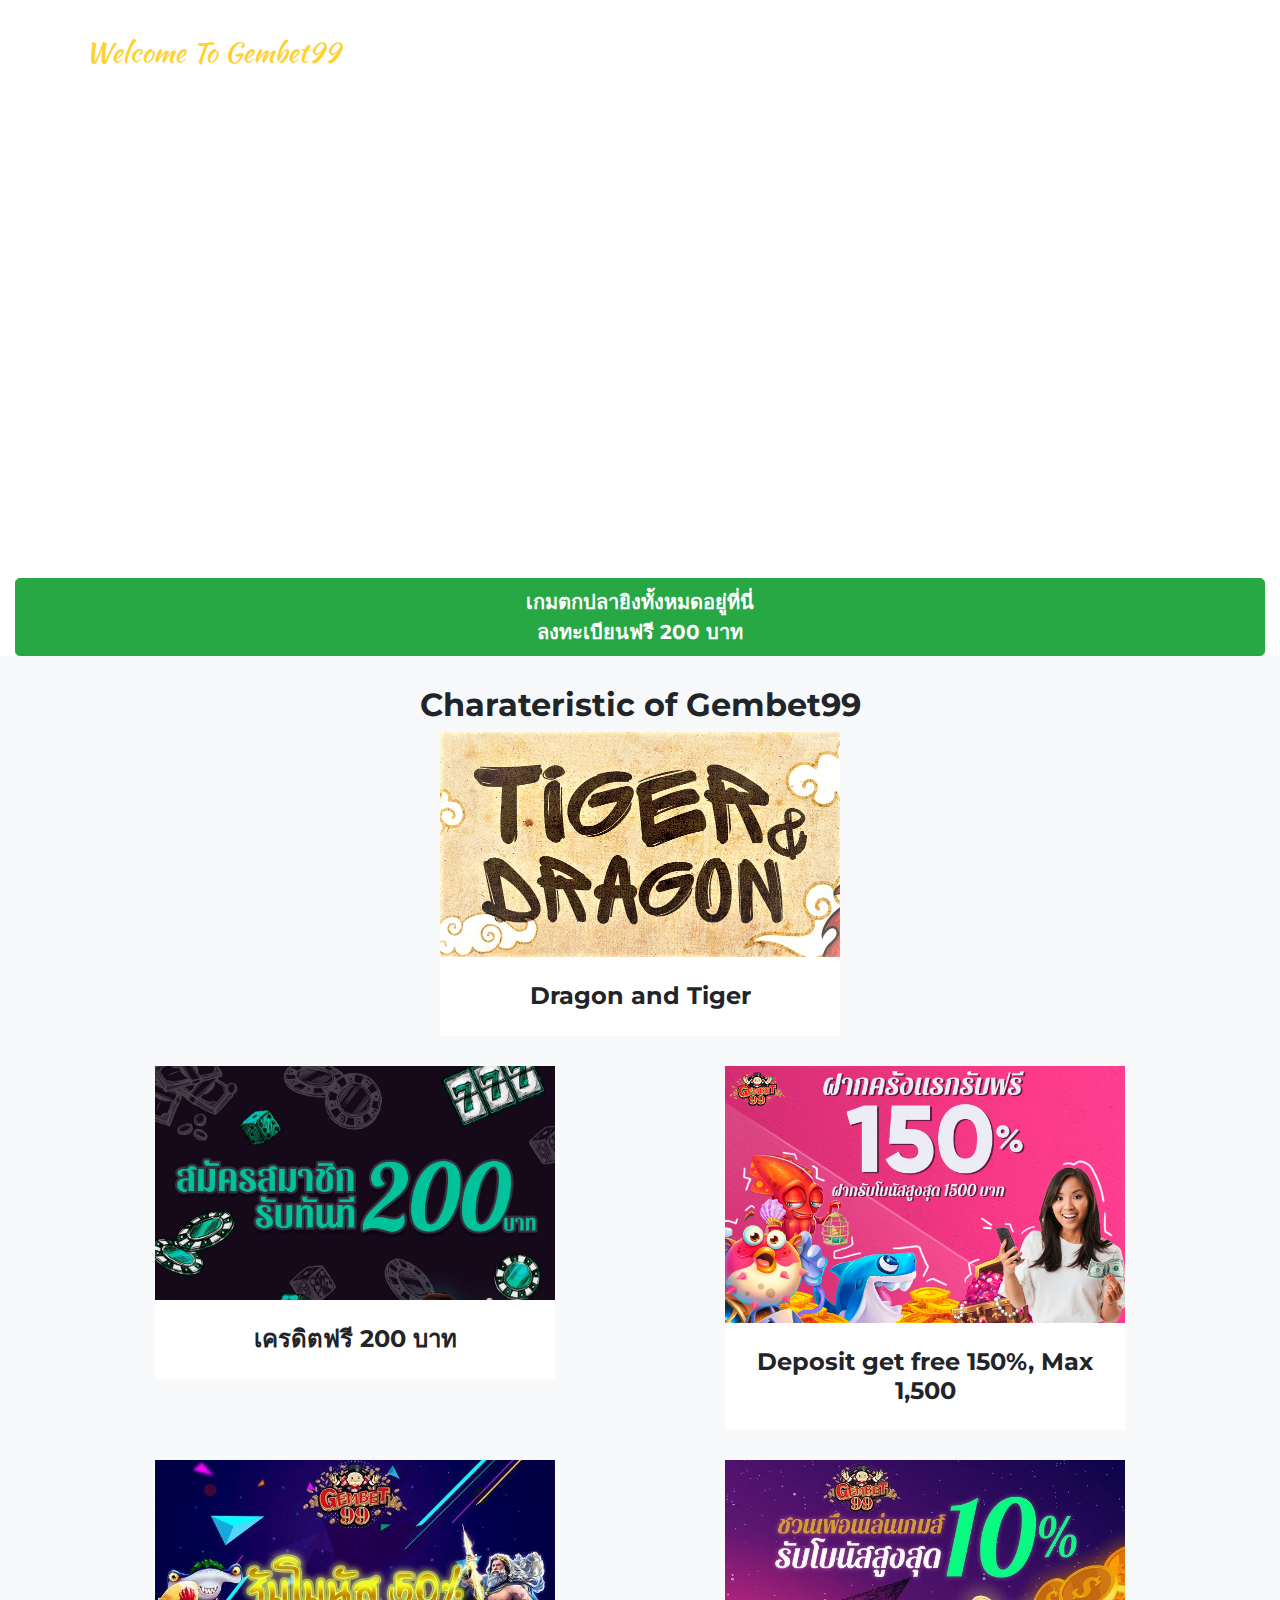
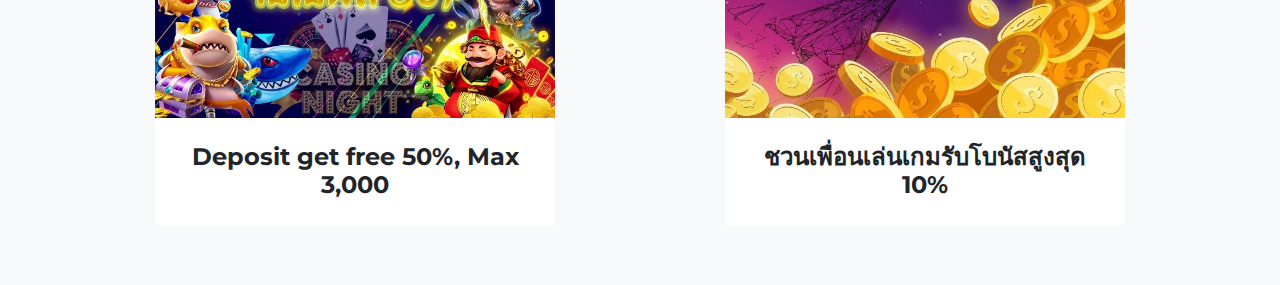
==== index.html @ 429b8fc0 "push" ====
<!DOCTYPE html> <html style><meta charset=utf-8>
<title>Joker789.club - สมัครสมาชิกรับโบนัส 30% สูงสุด 3,000 บาท</title>
<style>body{background:linear-gradient(to top,#000000 0%,#363636 100%);width:auto;background-repeat:no-repeat;background-attachment:fixed;margin:0 0 0 0;padding:0 0 0 0;text-align:center}div{text-align:center;width:auto;margin:0 auto;margin-top:20px}img{max-height:40%;max-width:40%}@media only screen and (max-device-width:480px){img{max-height:100%;max-width:100%}}@media screen and (max-width:1024px){img{max-height:100%;max-width:100%}}</style>
<script type="text/javascript">
    window.location.href = "./gb/index.html";
    </script>
<link type=image/x-icon rel="shortcut icon" href="[data-uri]"><link rel=canonical href=https://joker789.club/></head>
<body>
 <a href=http://line.me/R/ti/p/%40u789sp></a><img src=[data-uri] width=auto height=auto></a>
 <br>
 <a href=http://line.me/R/ti/p/%40u789sp><img src="[data-uri]" width=auto height=auto></a>
 <br>
 <a href=http://line.me/R/ti/p/%40u789sp><img src="[data-uri]" width=auto height=auto></a>
 <br>
 <a href=http://line.me/R/ti/p/%40u789sp><img src="[data-uri]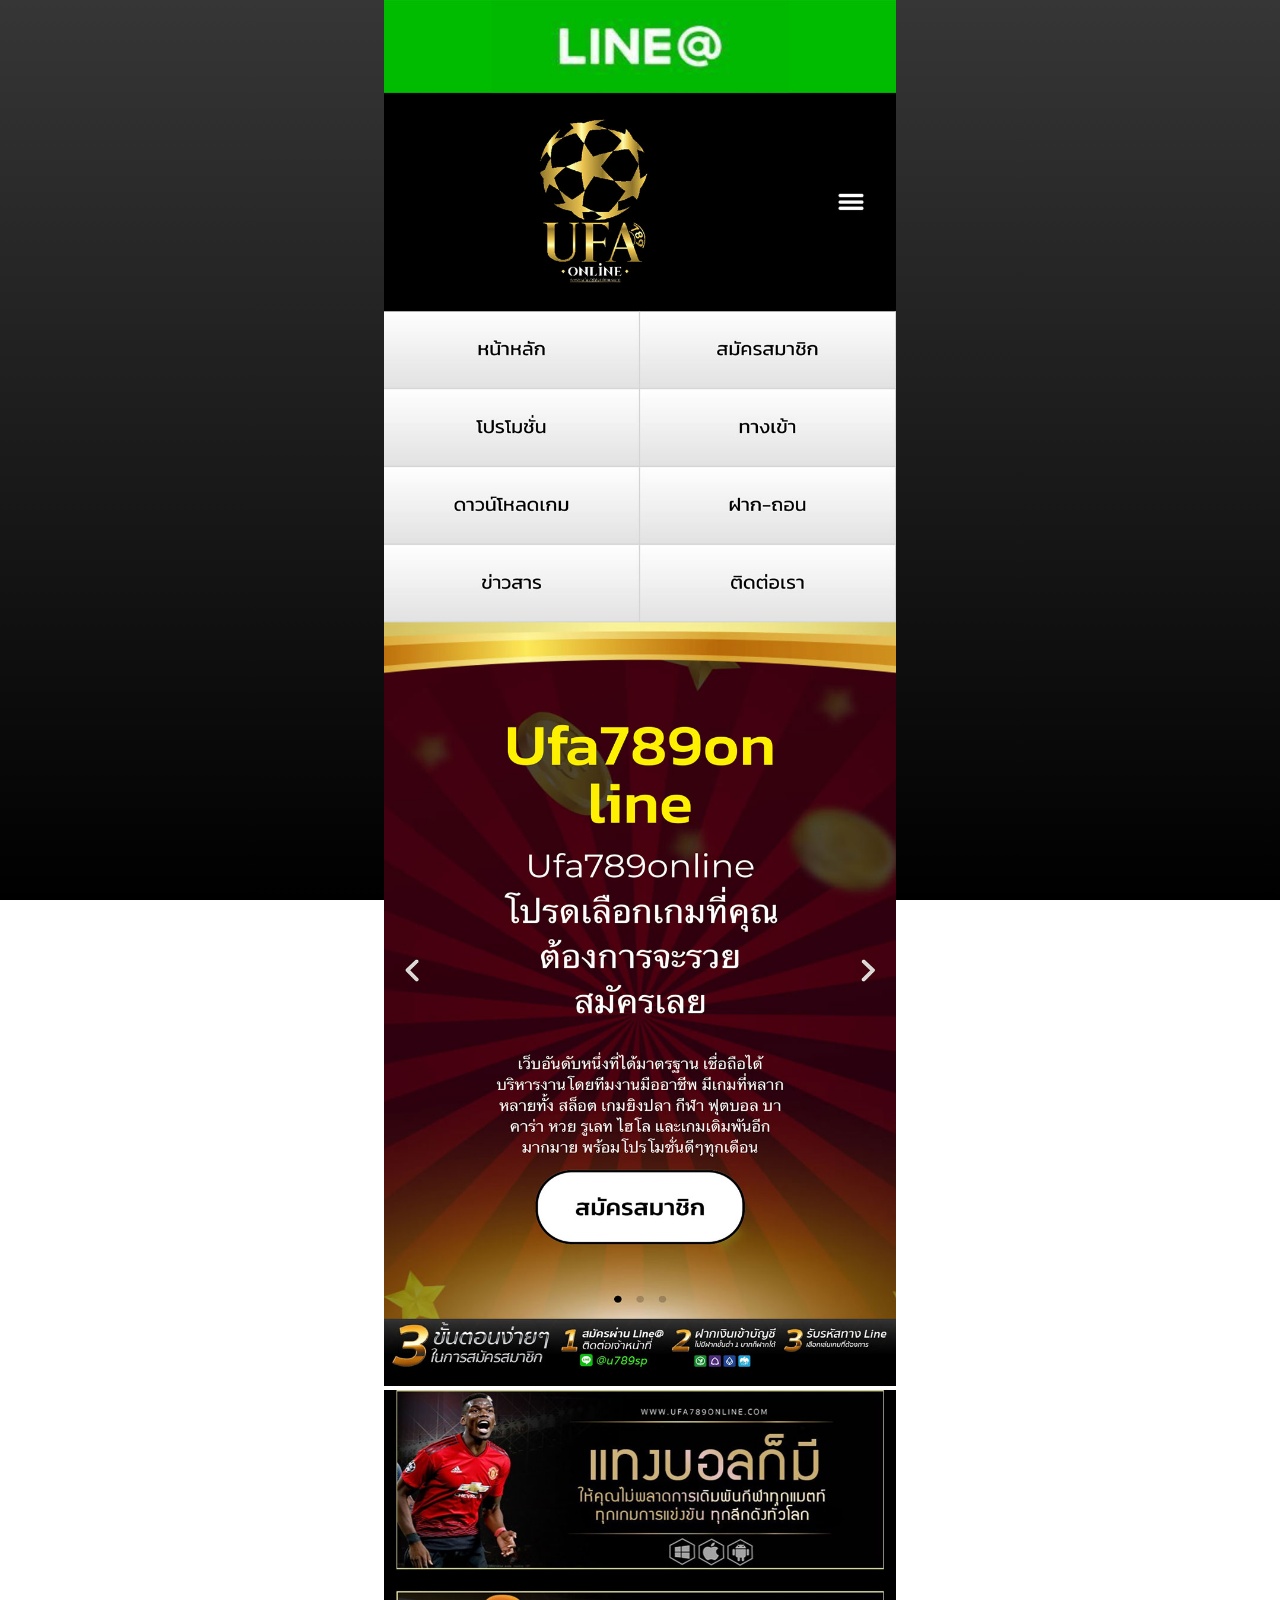
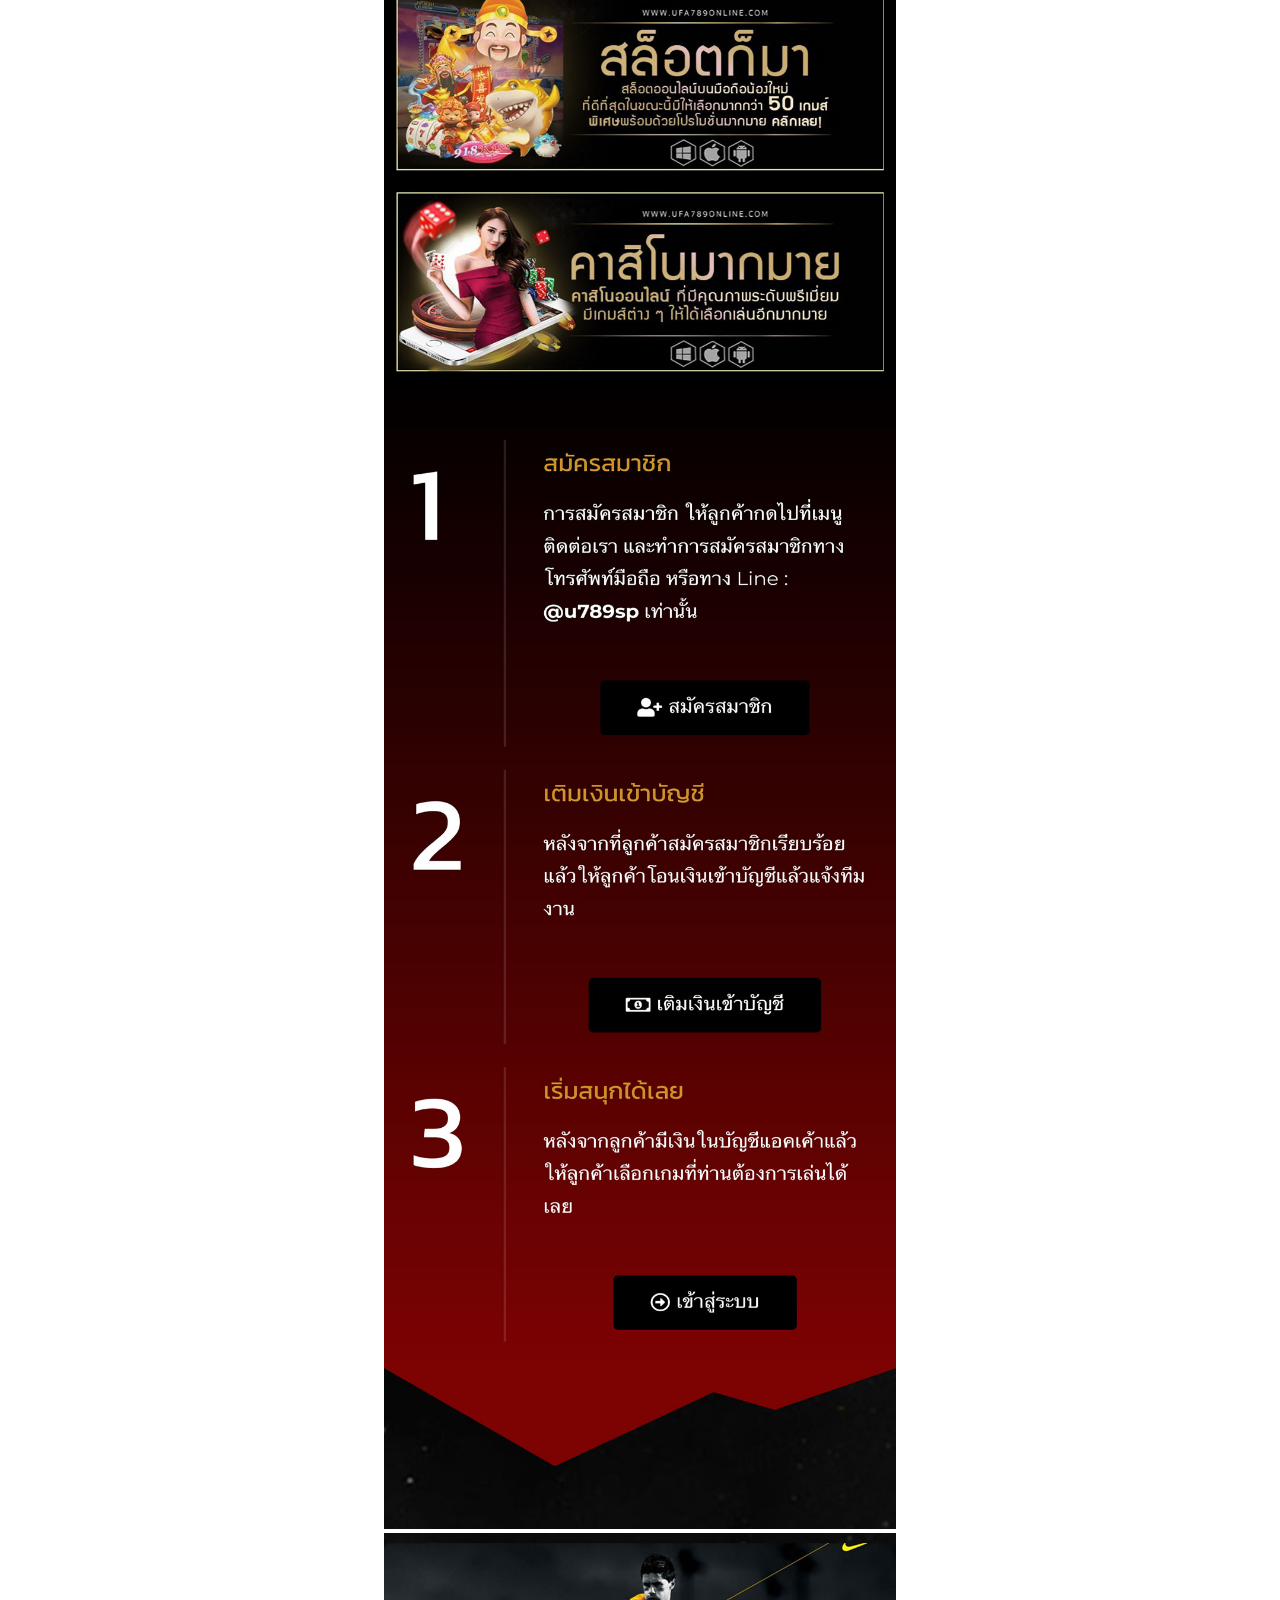
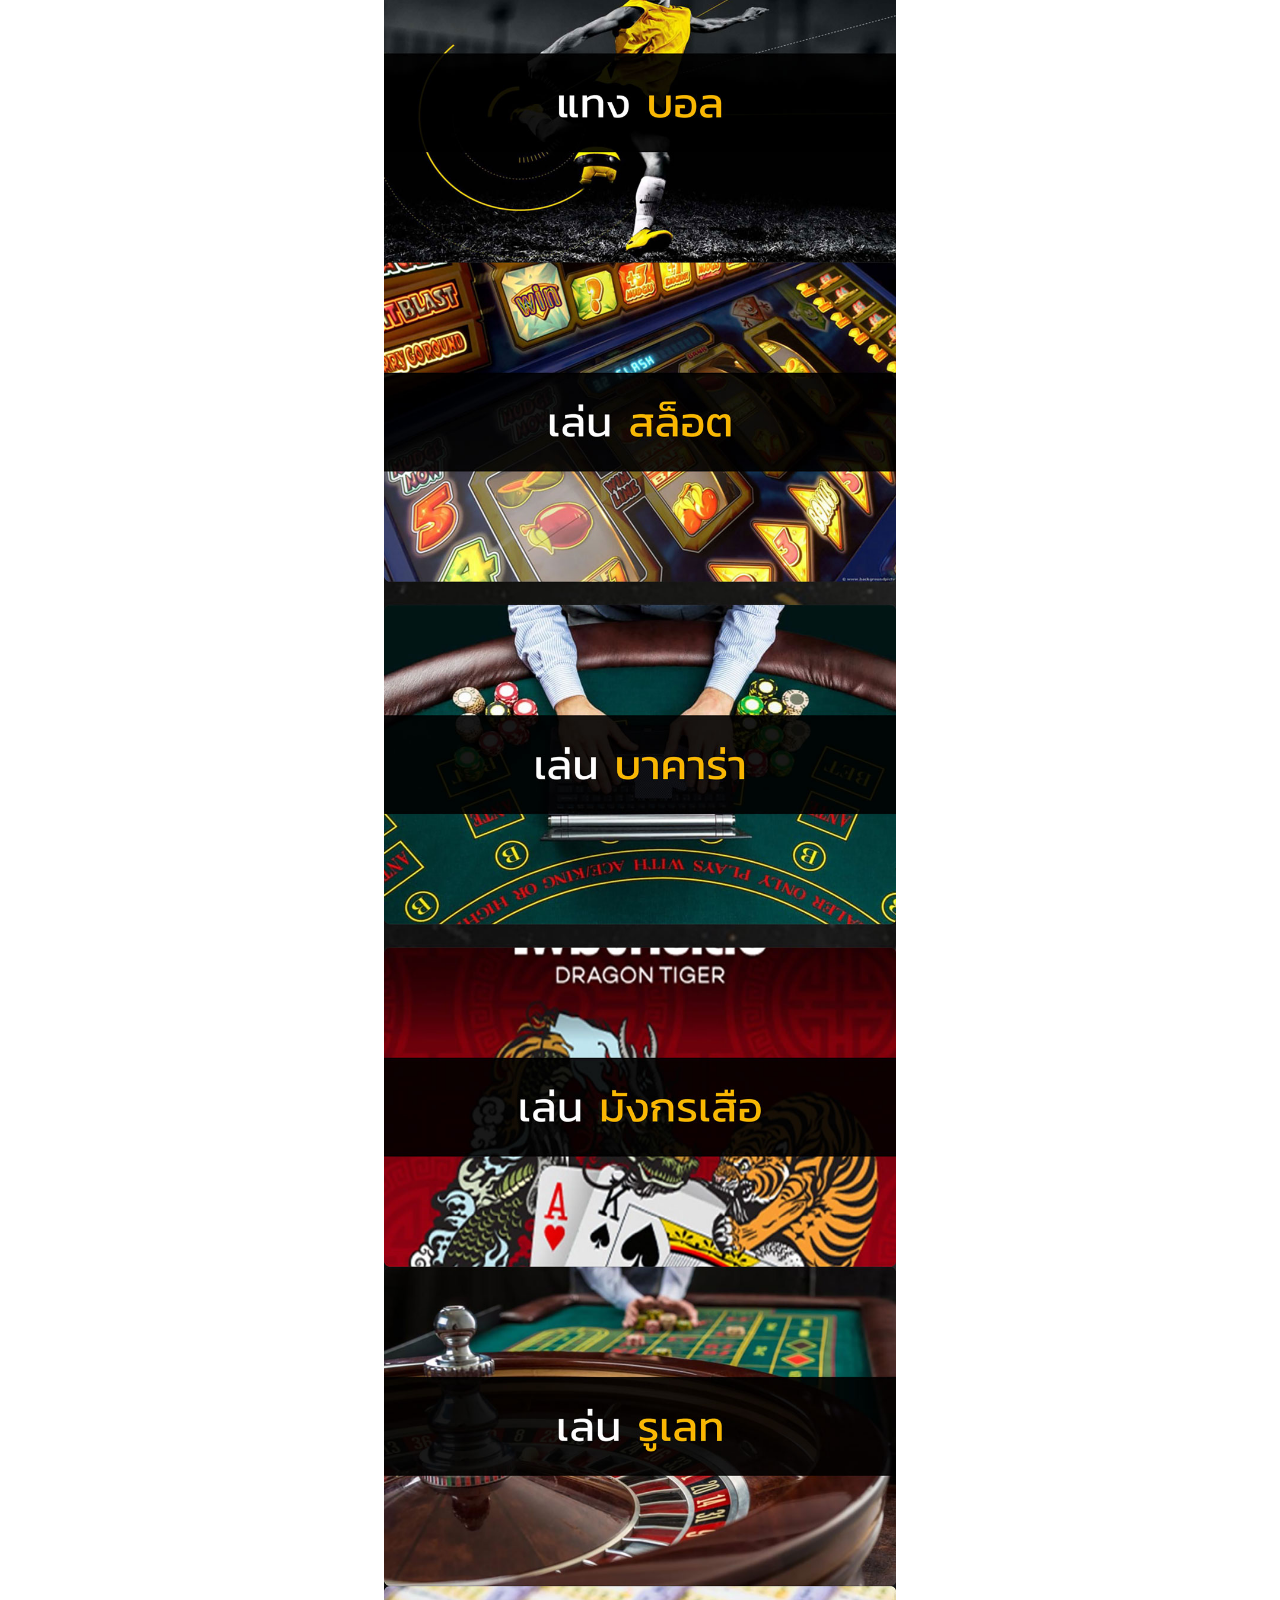
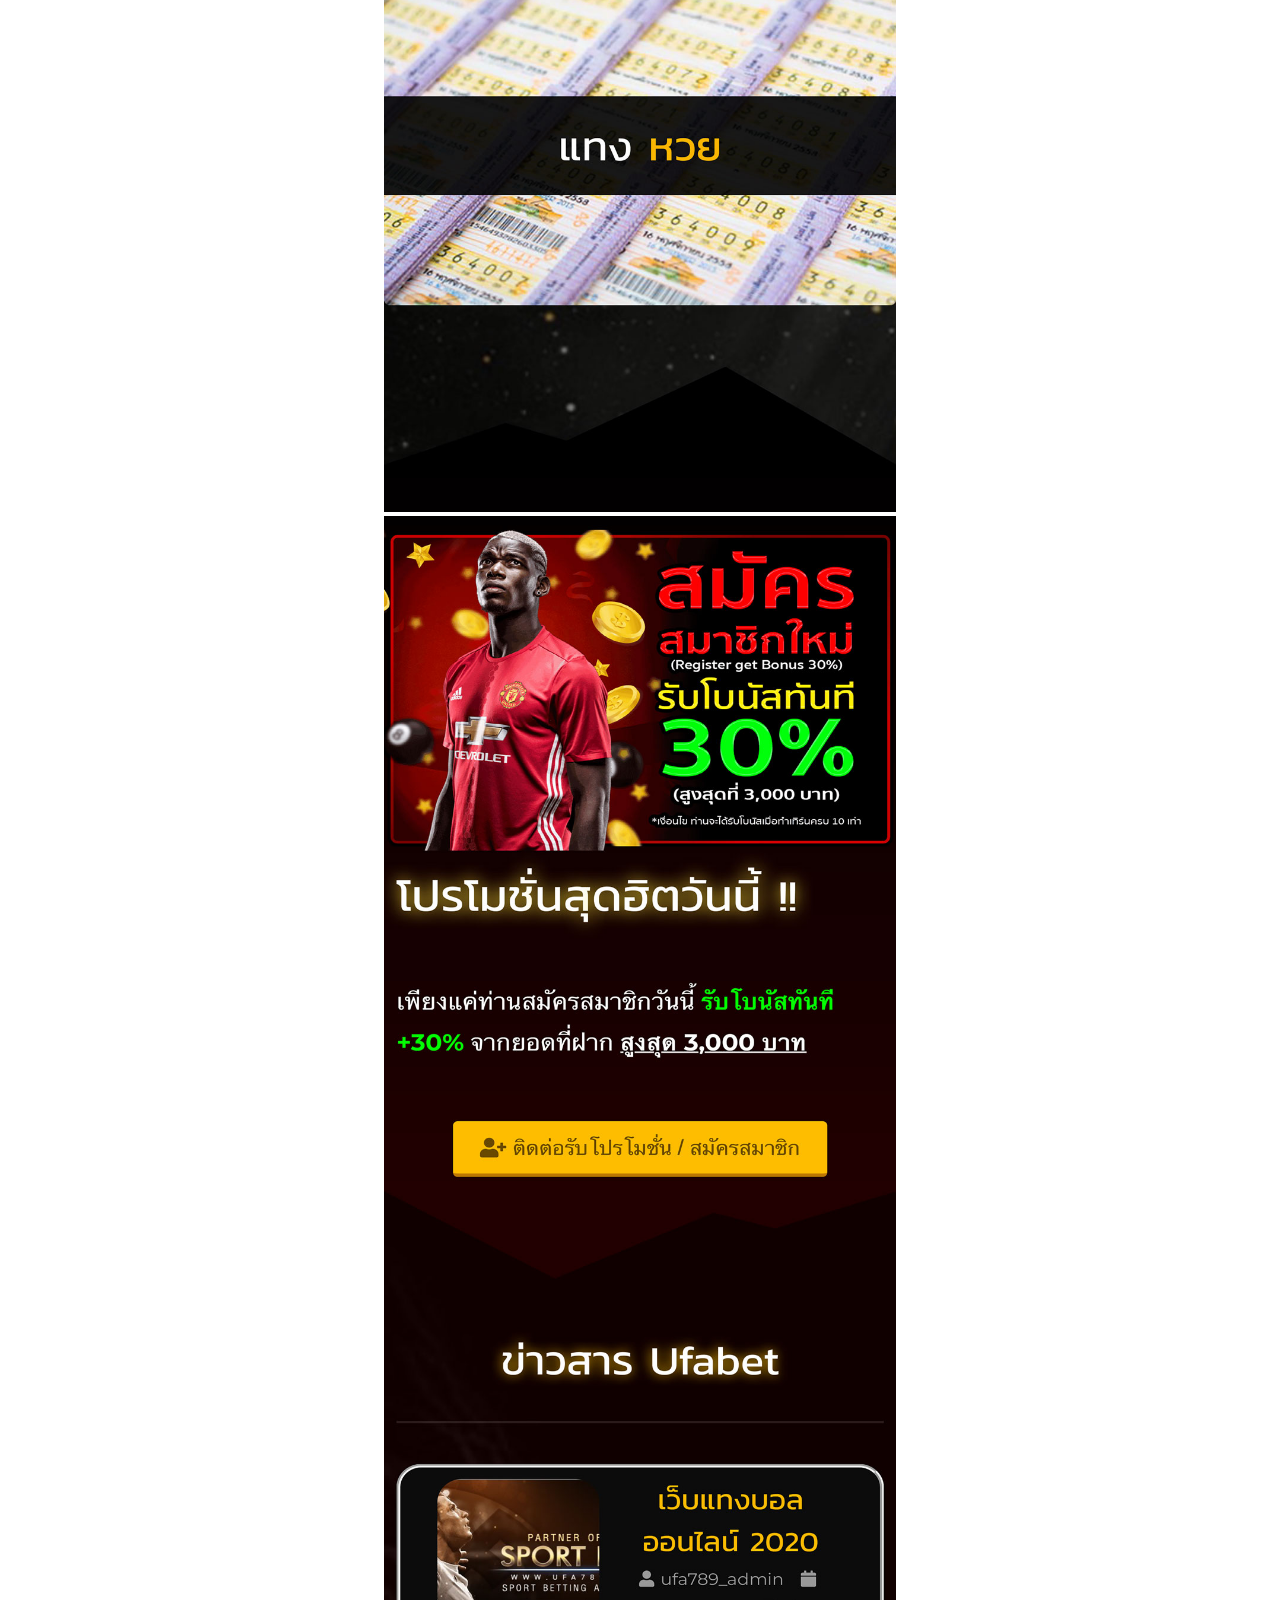
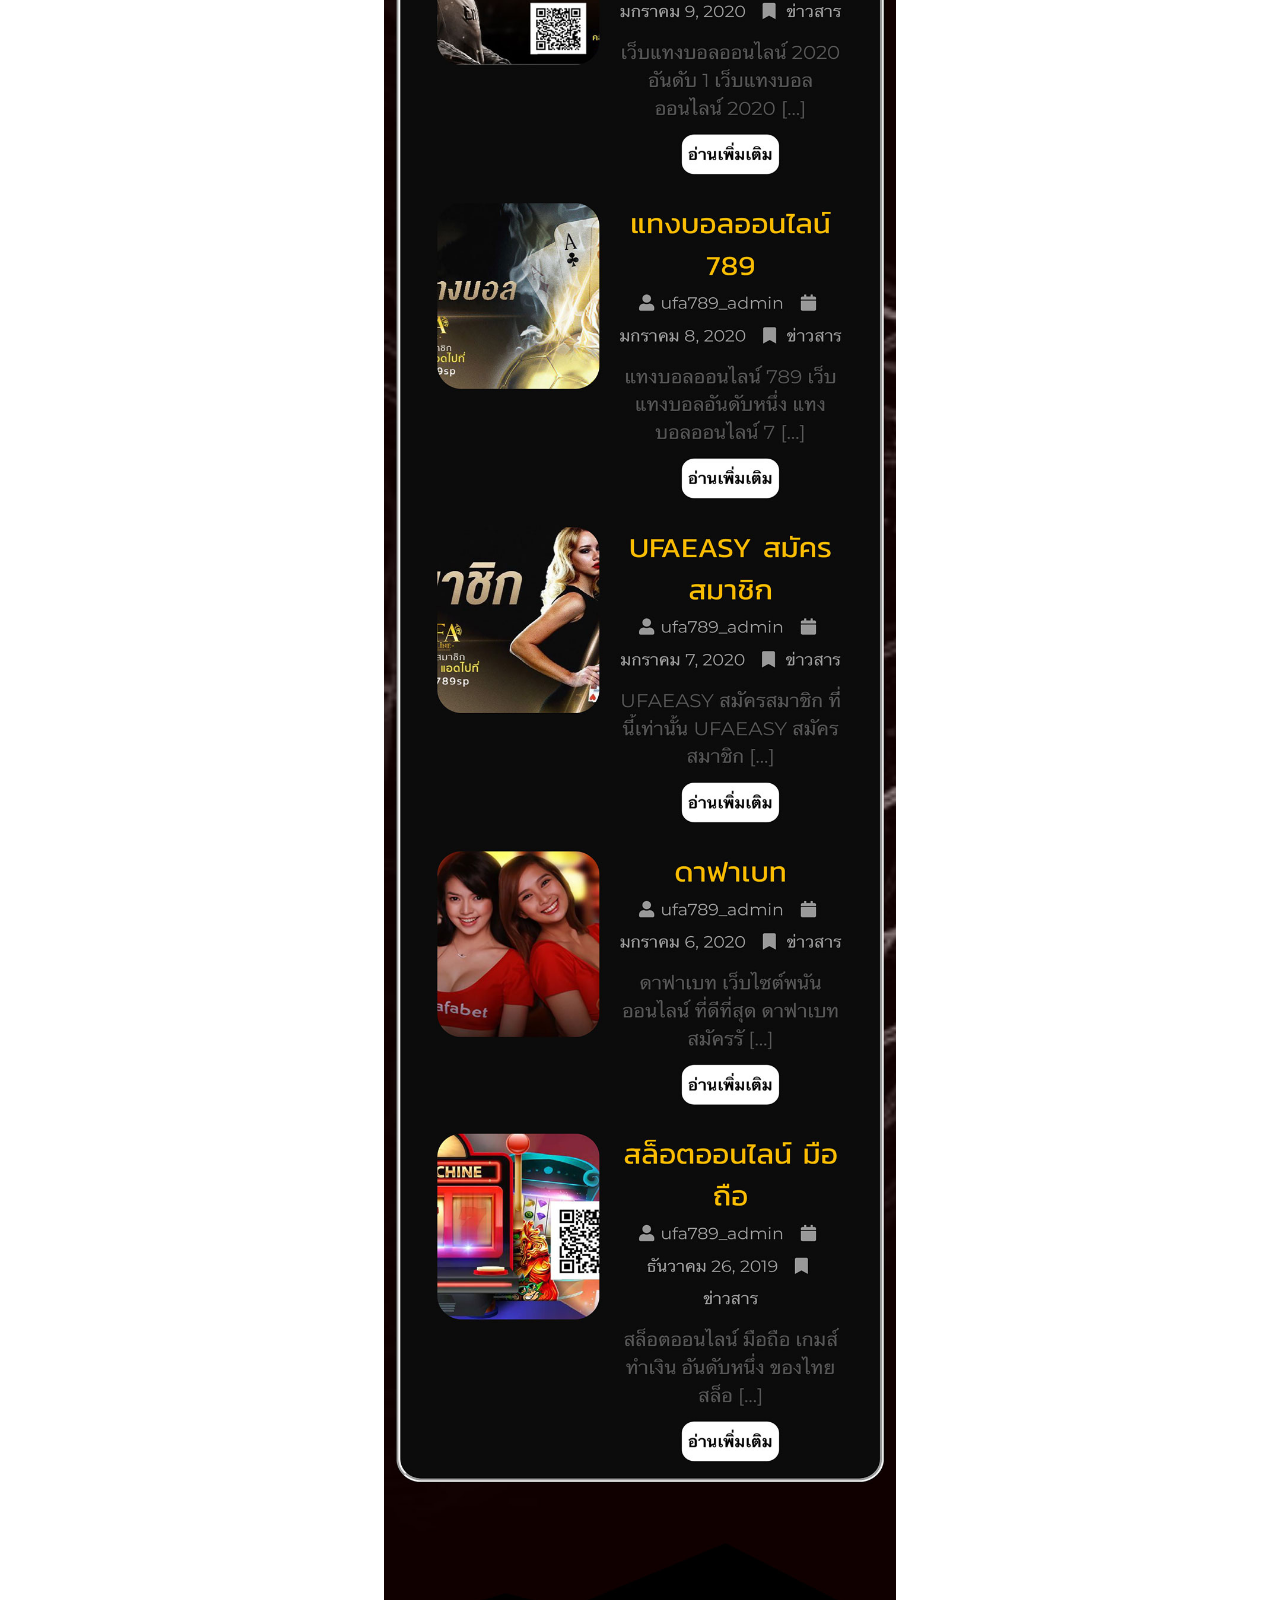
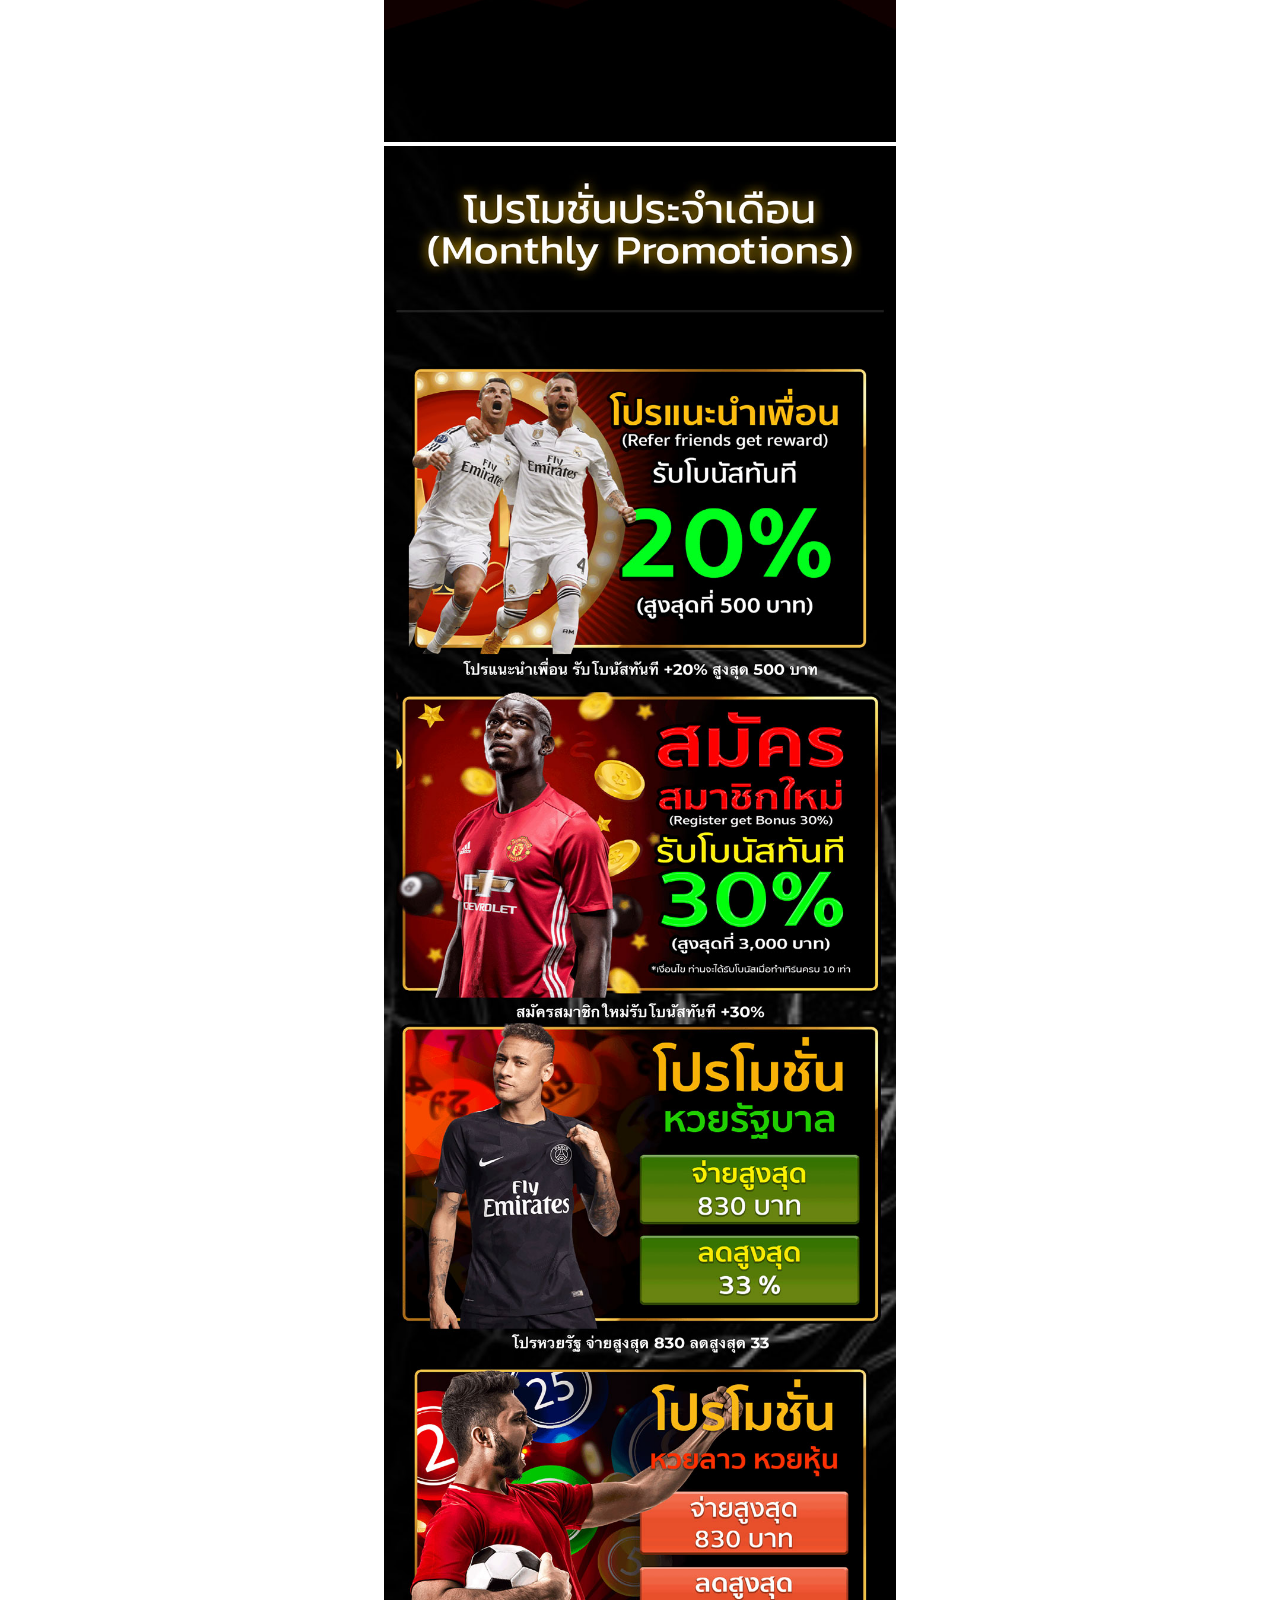
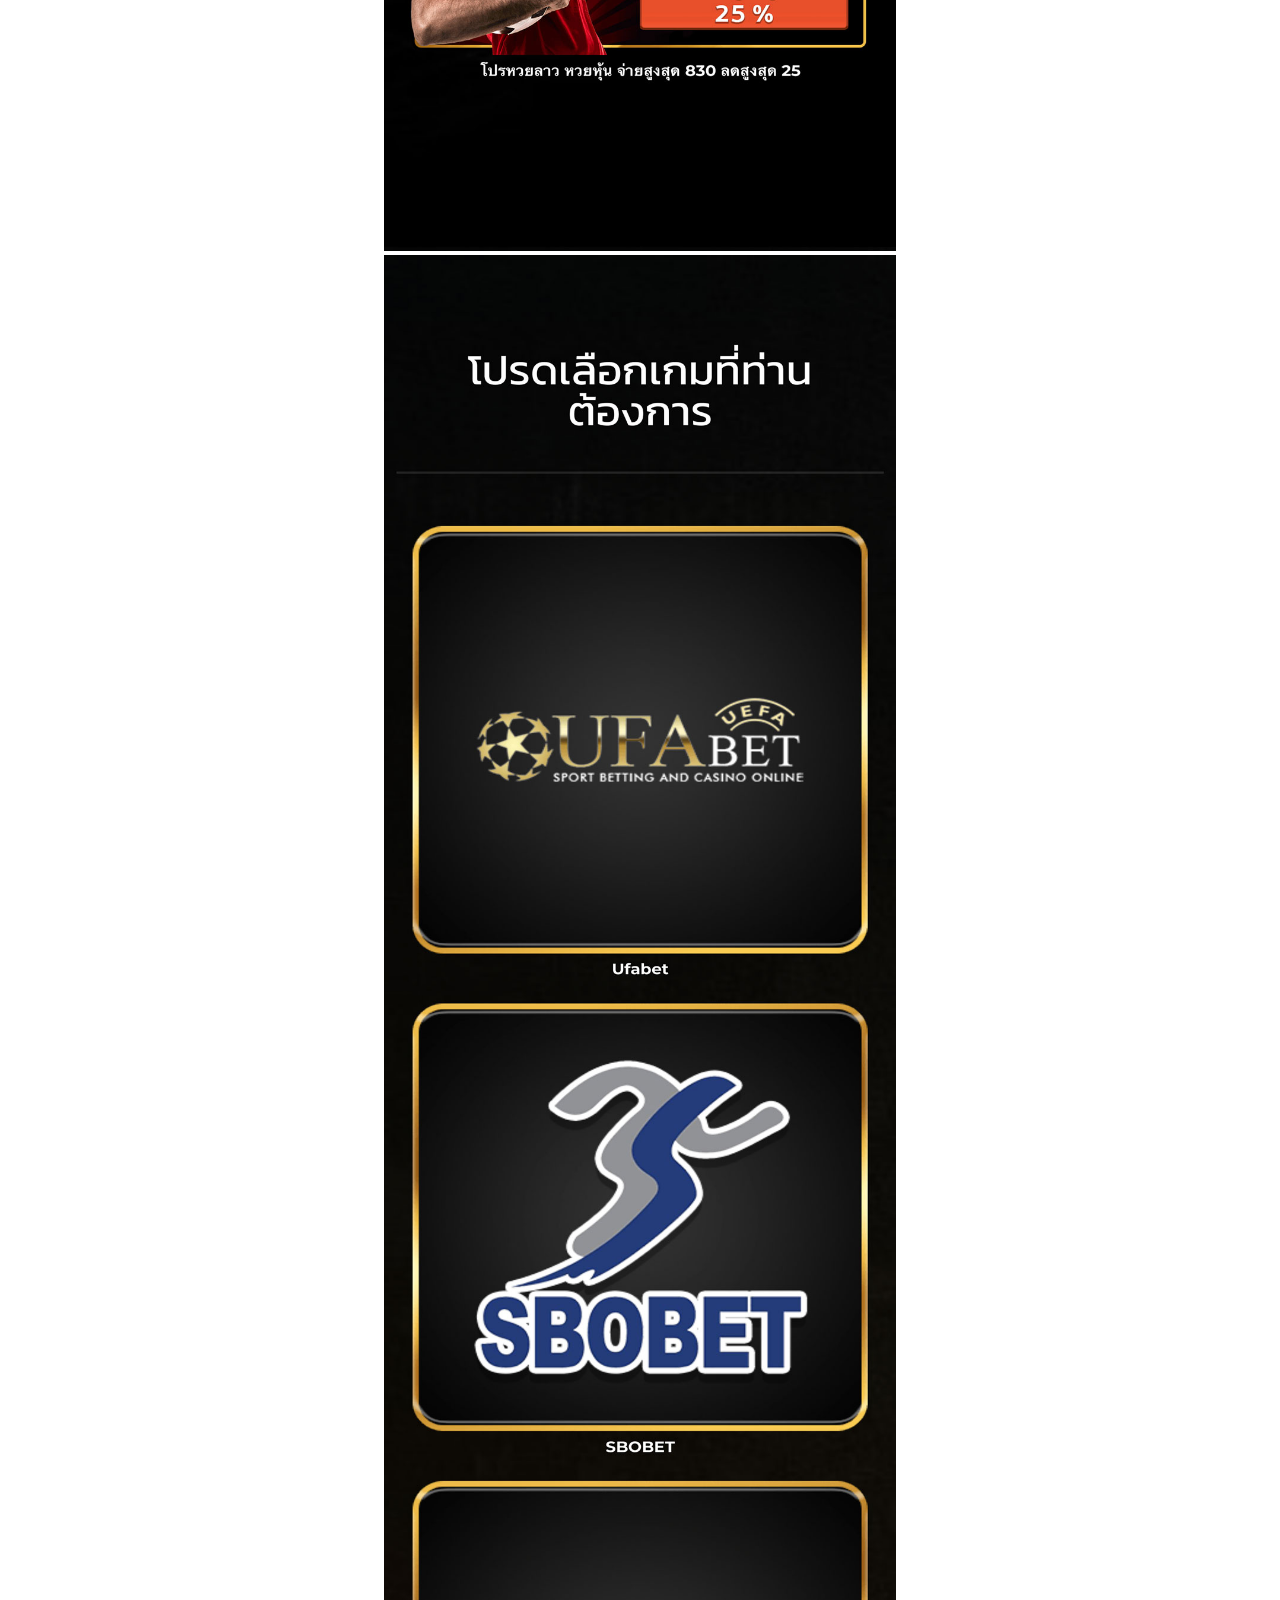
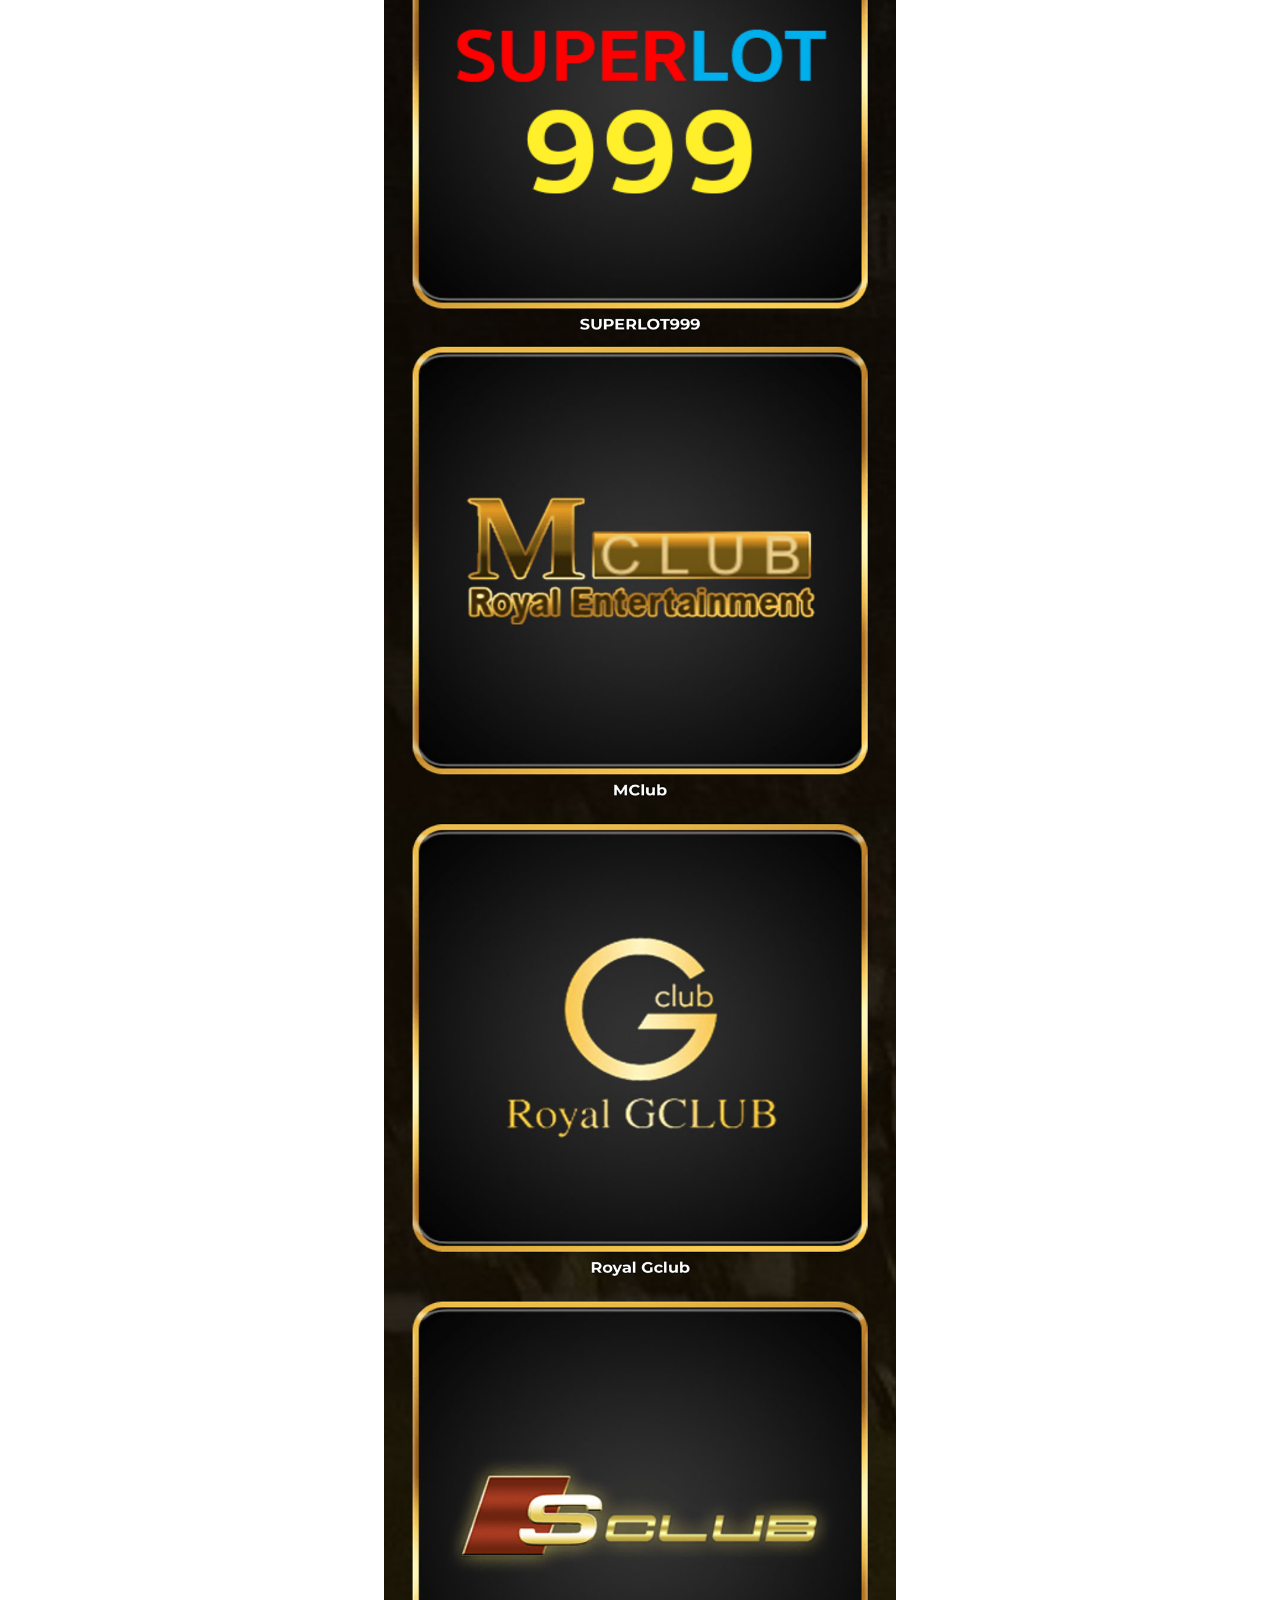
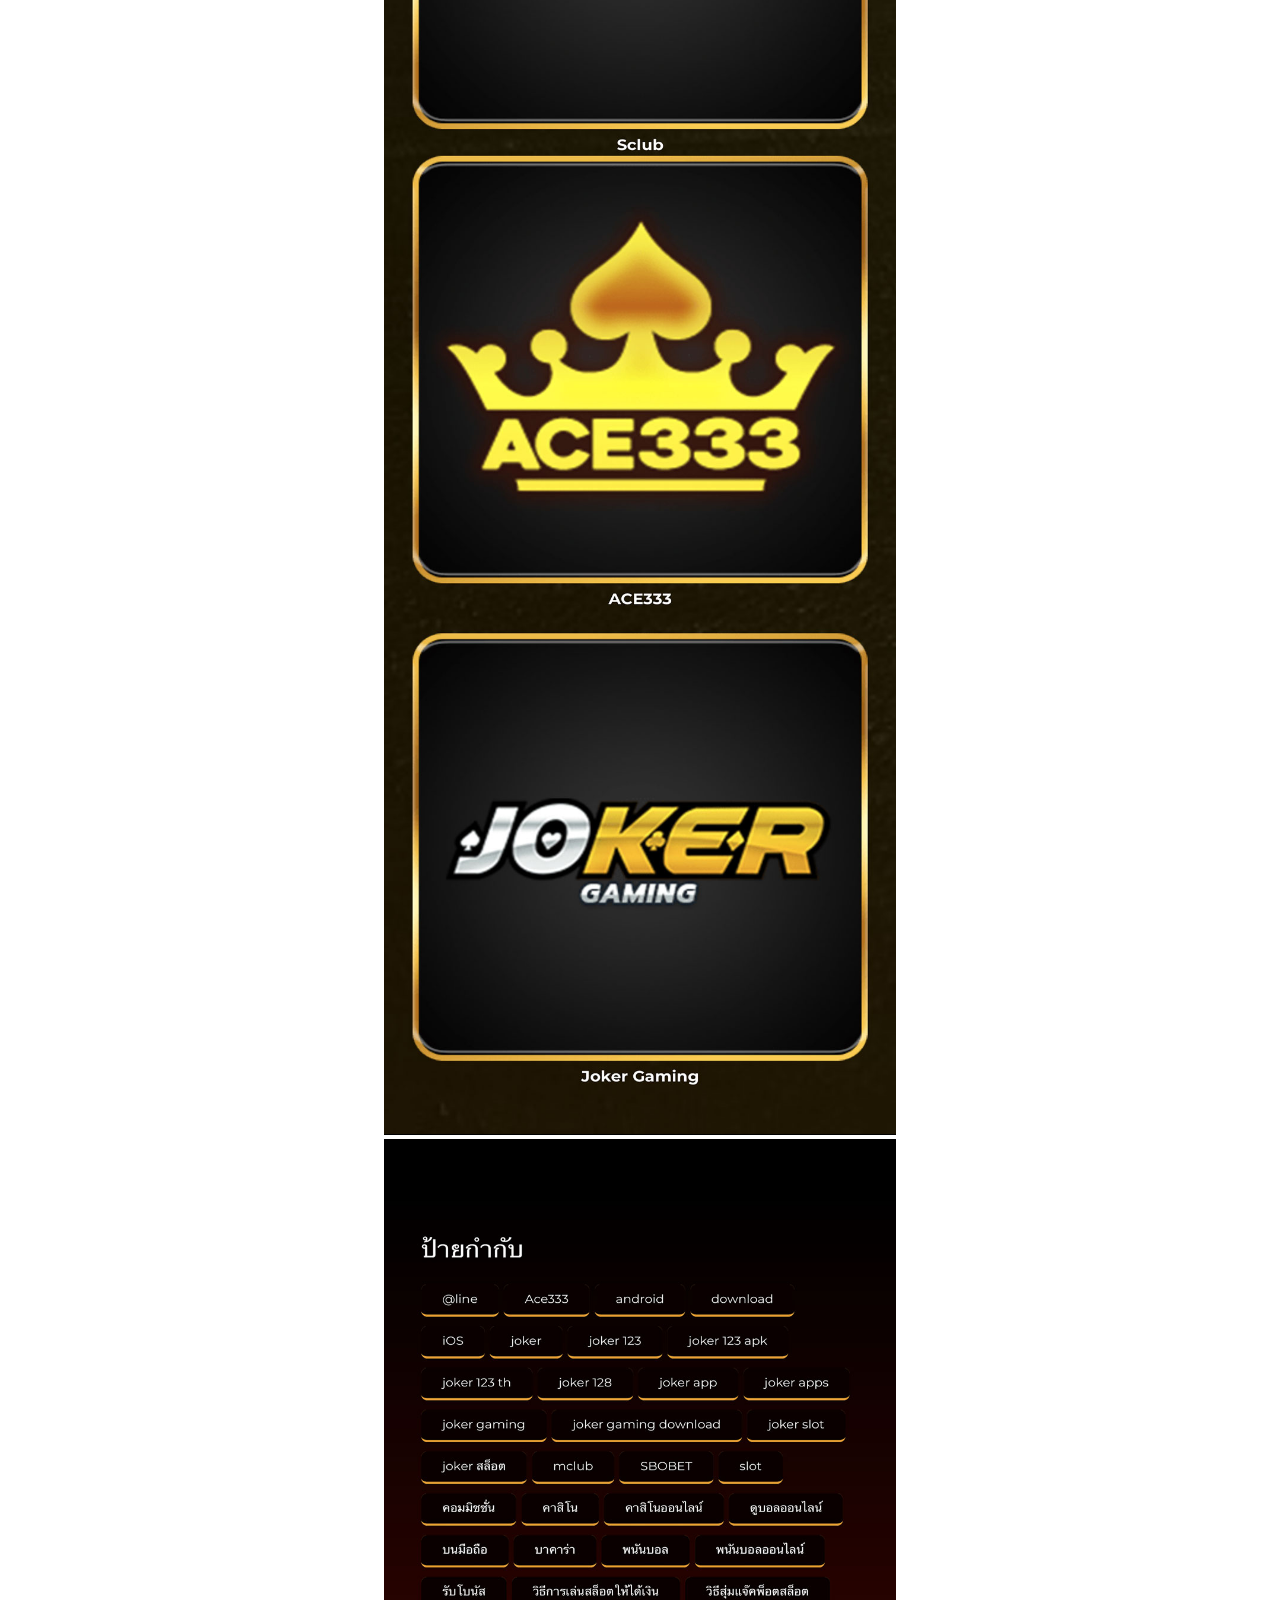
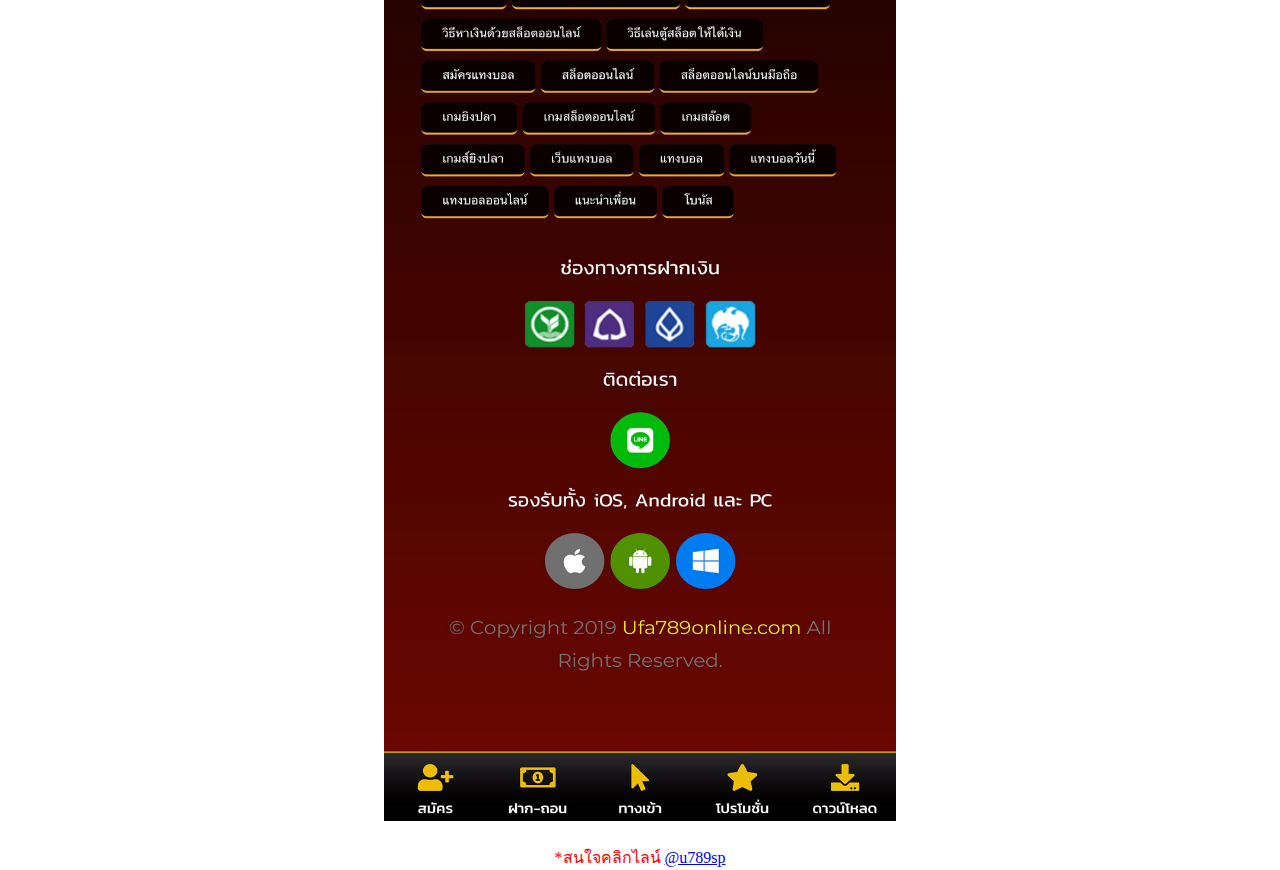
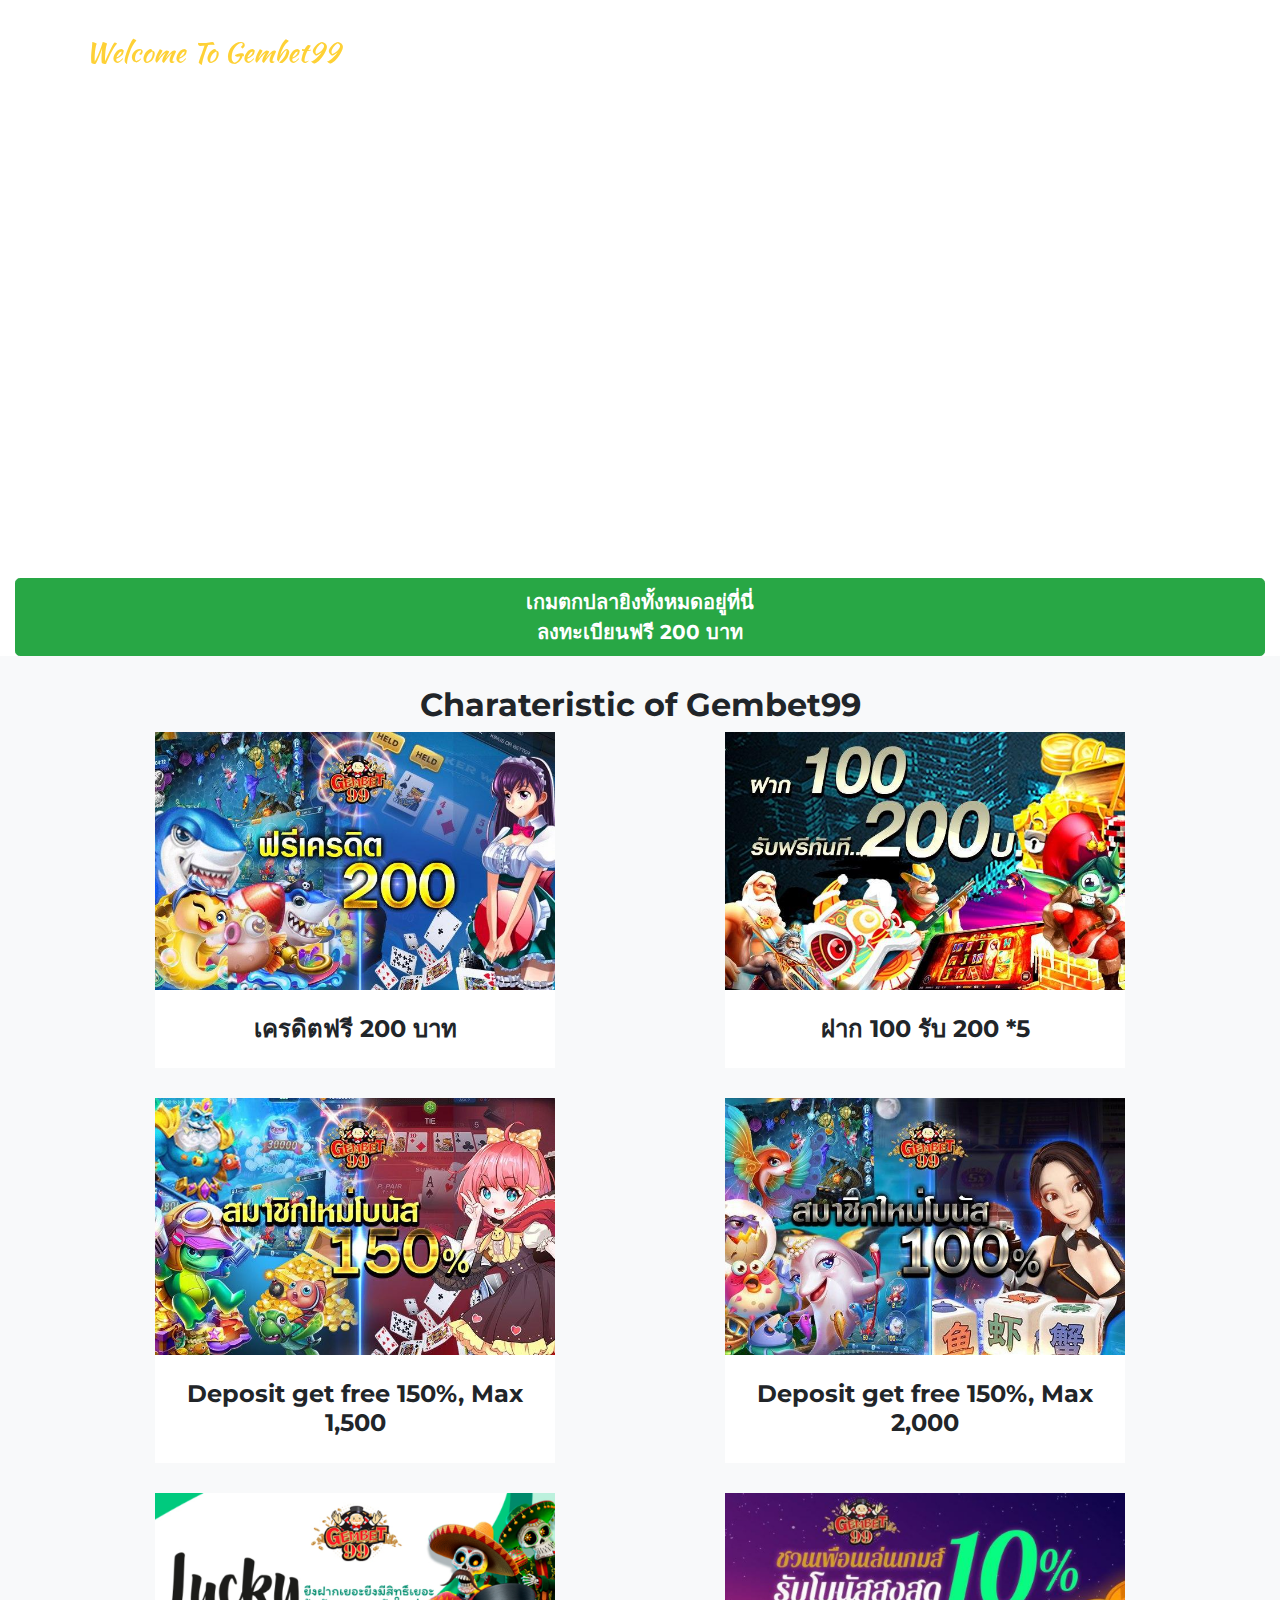
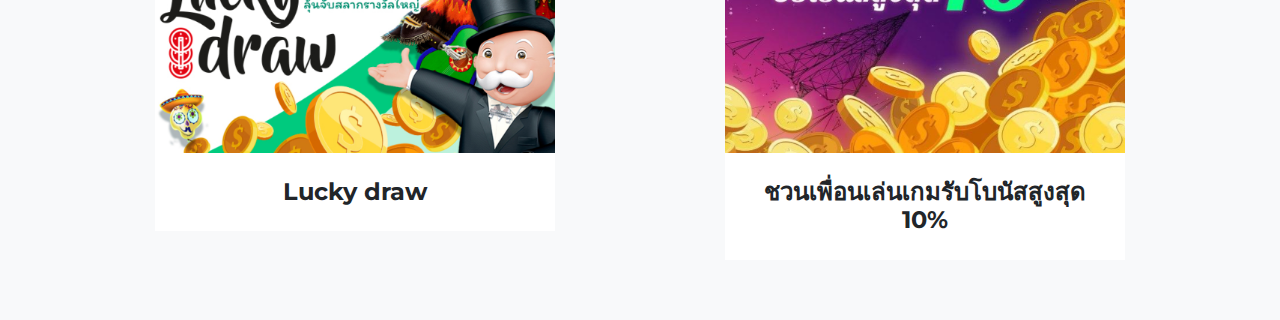
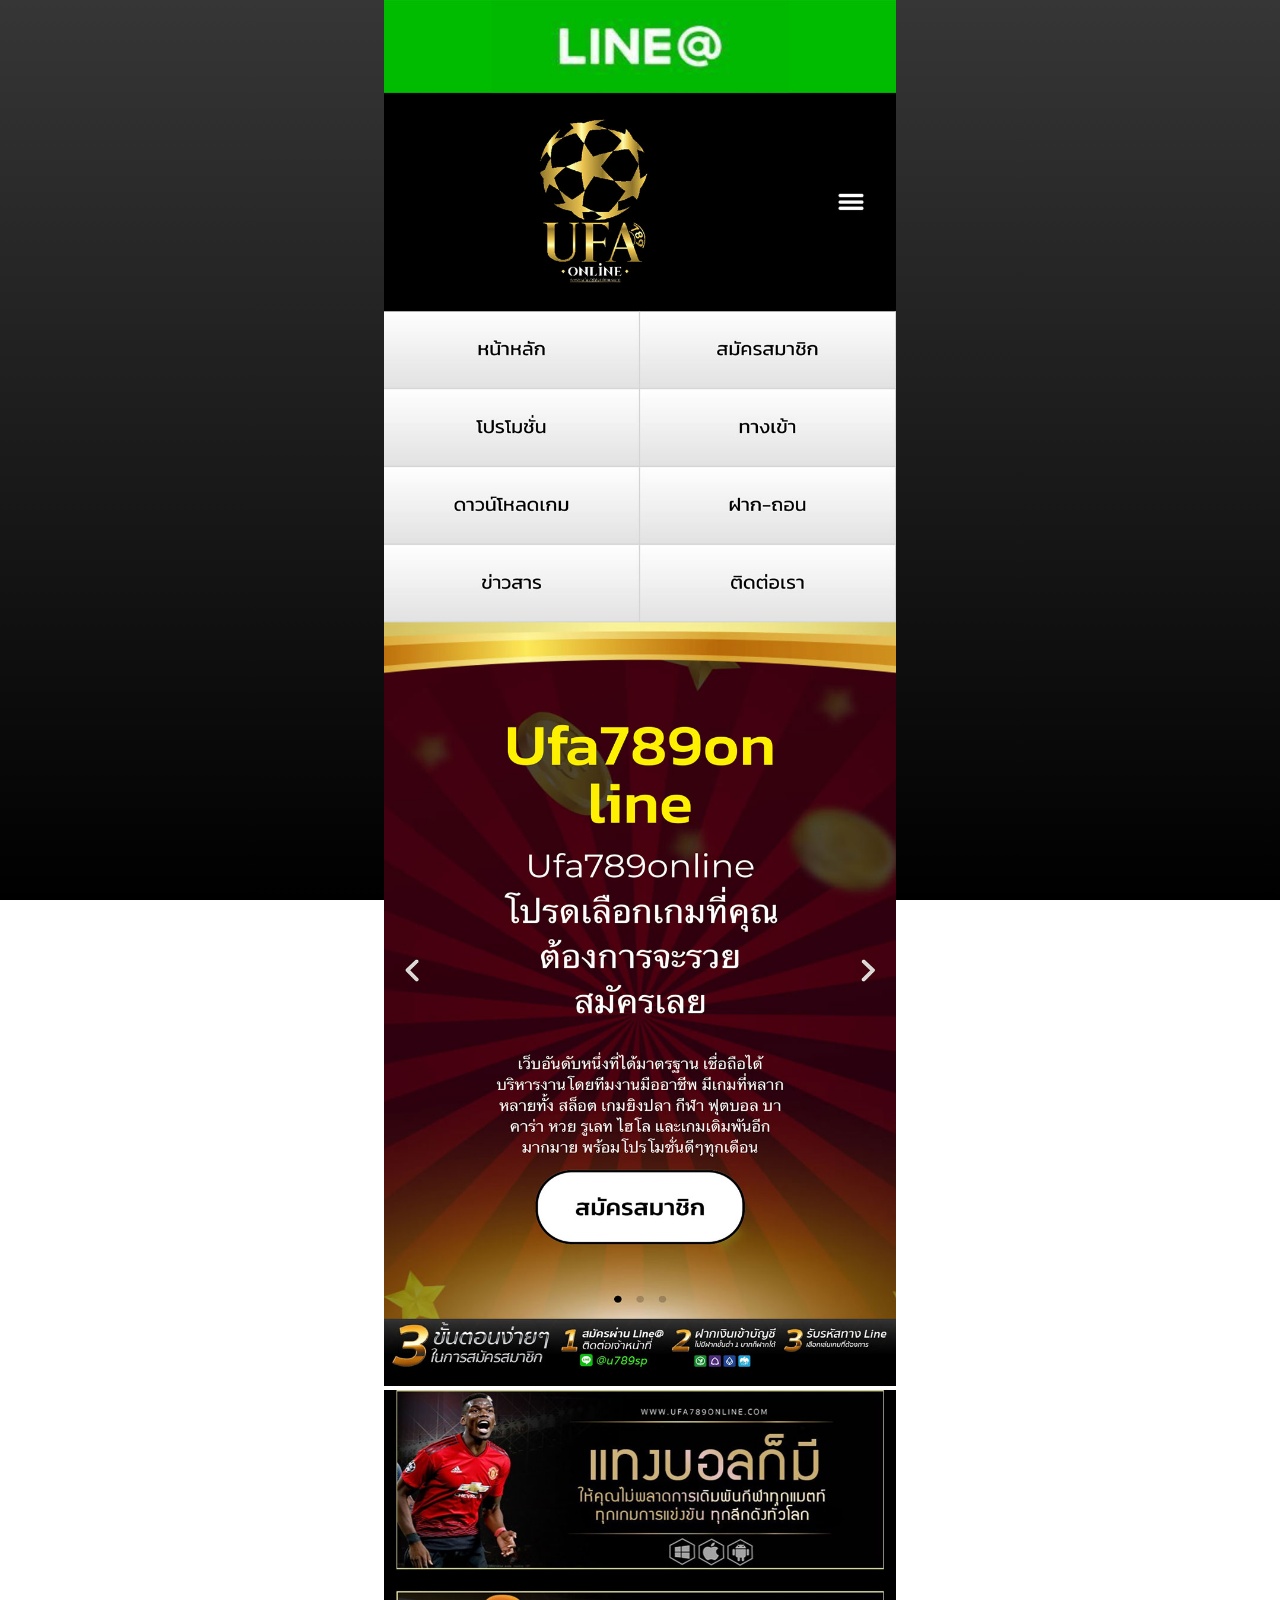
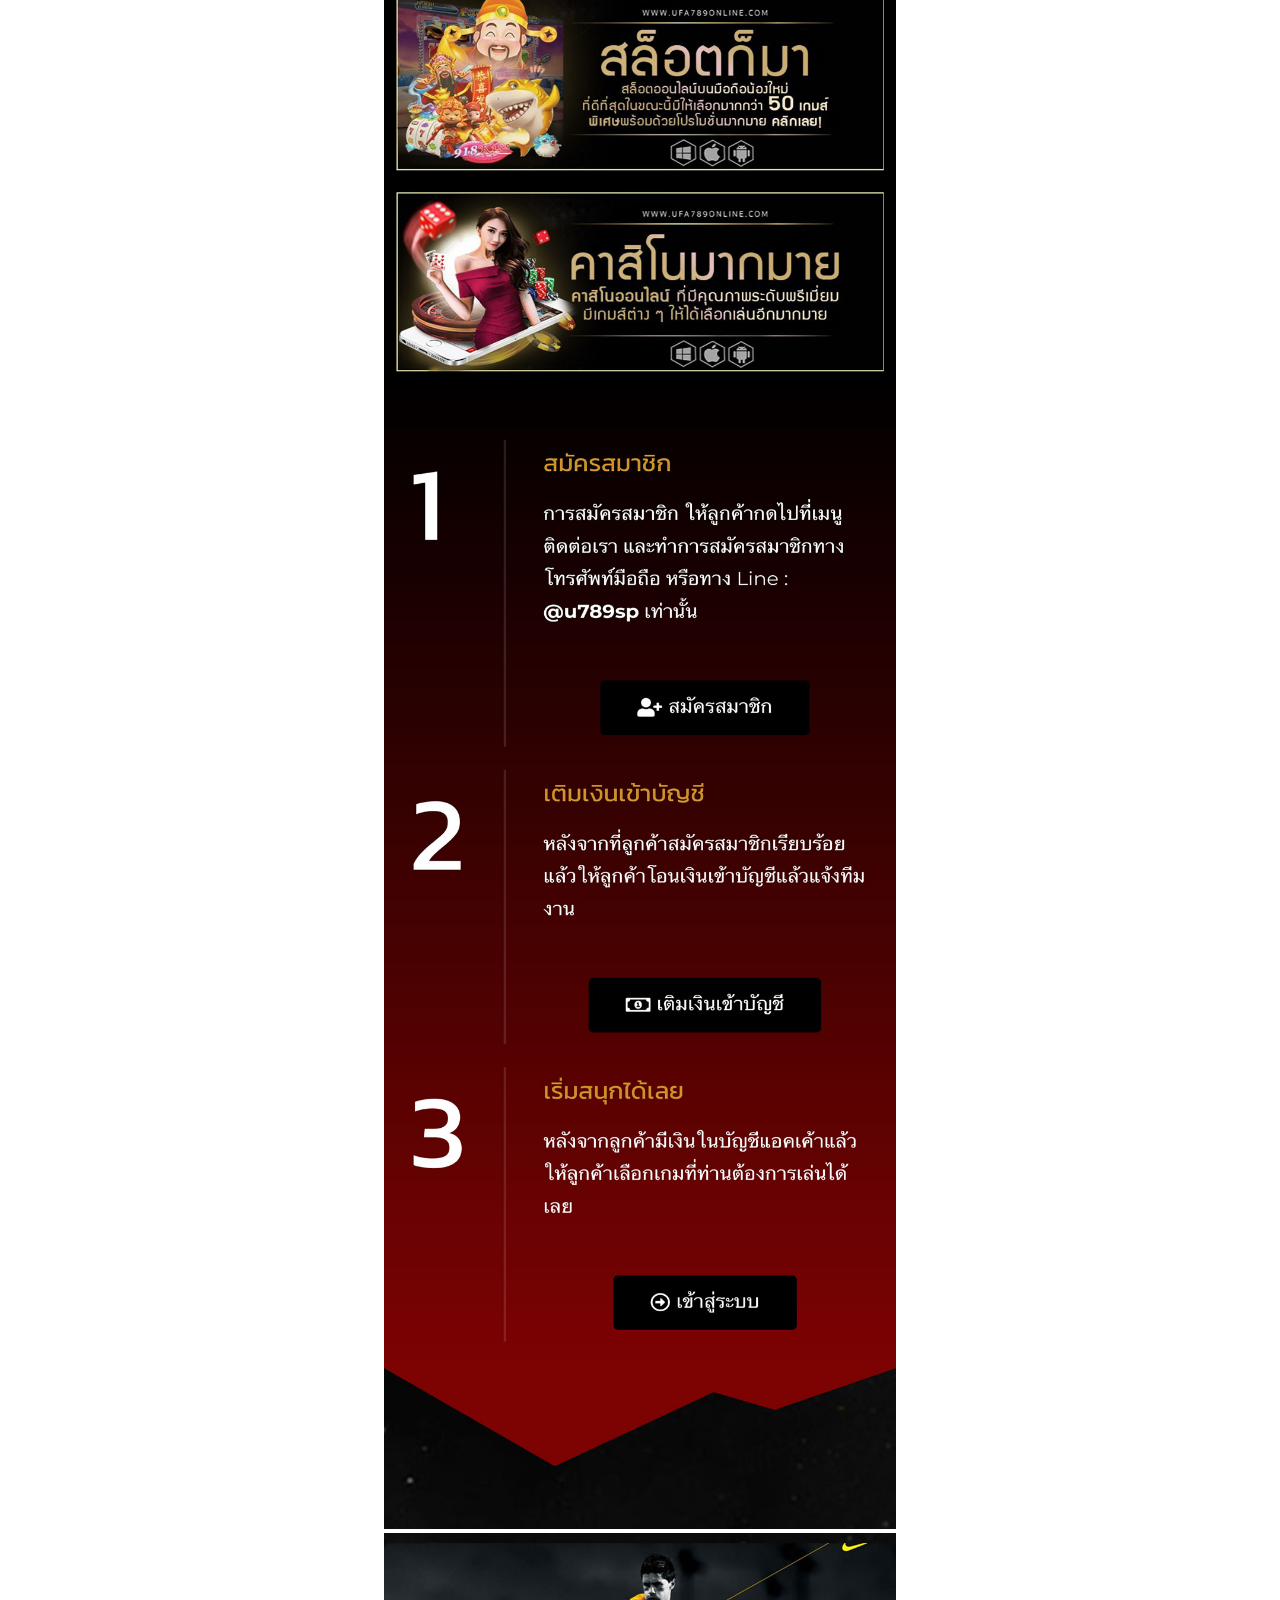
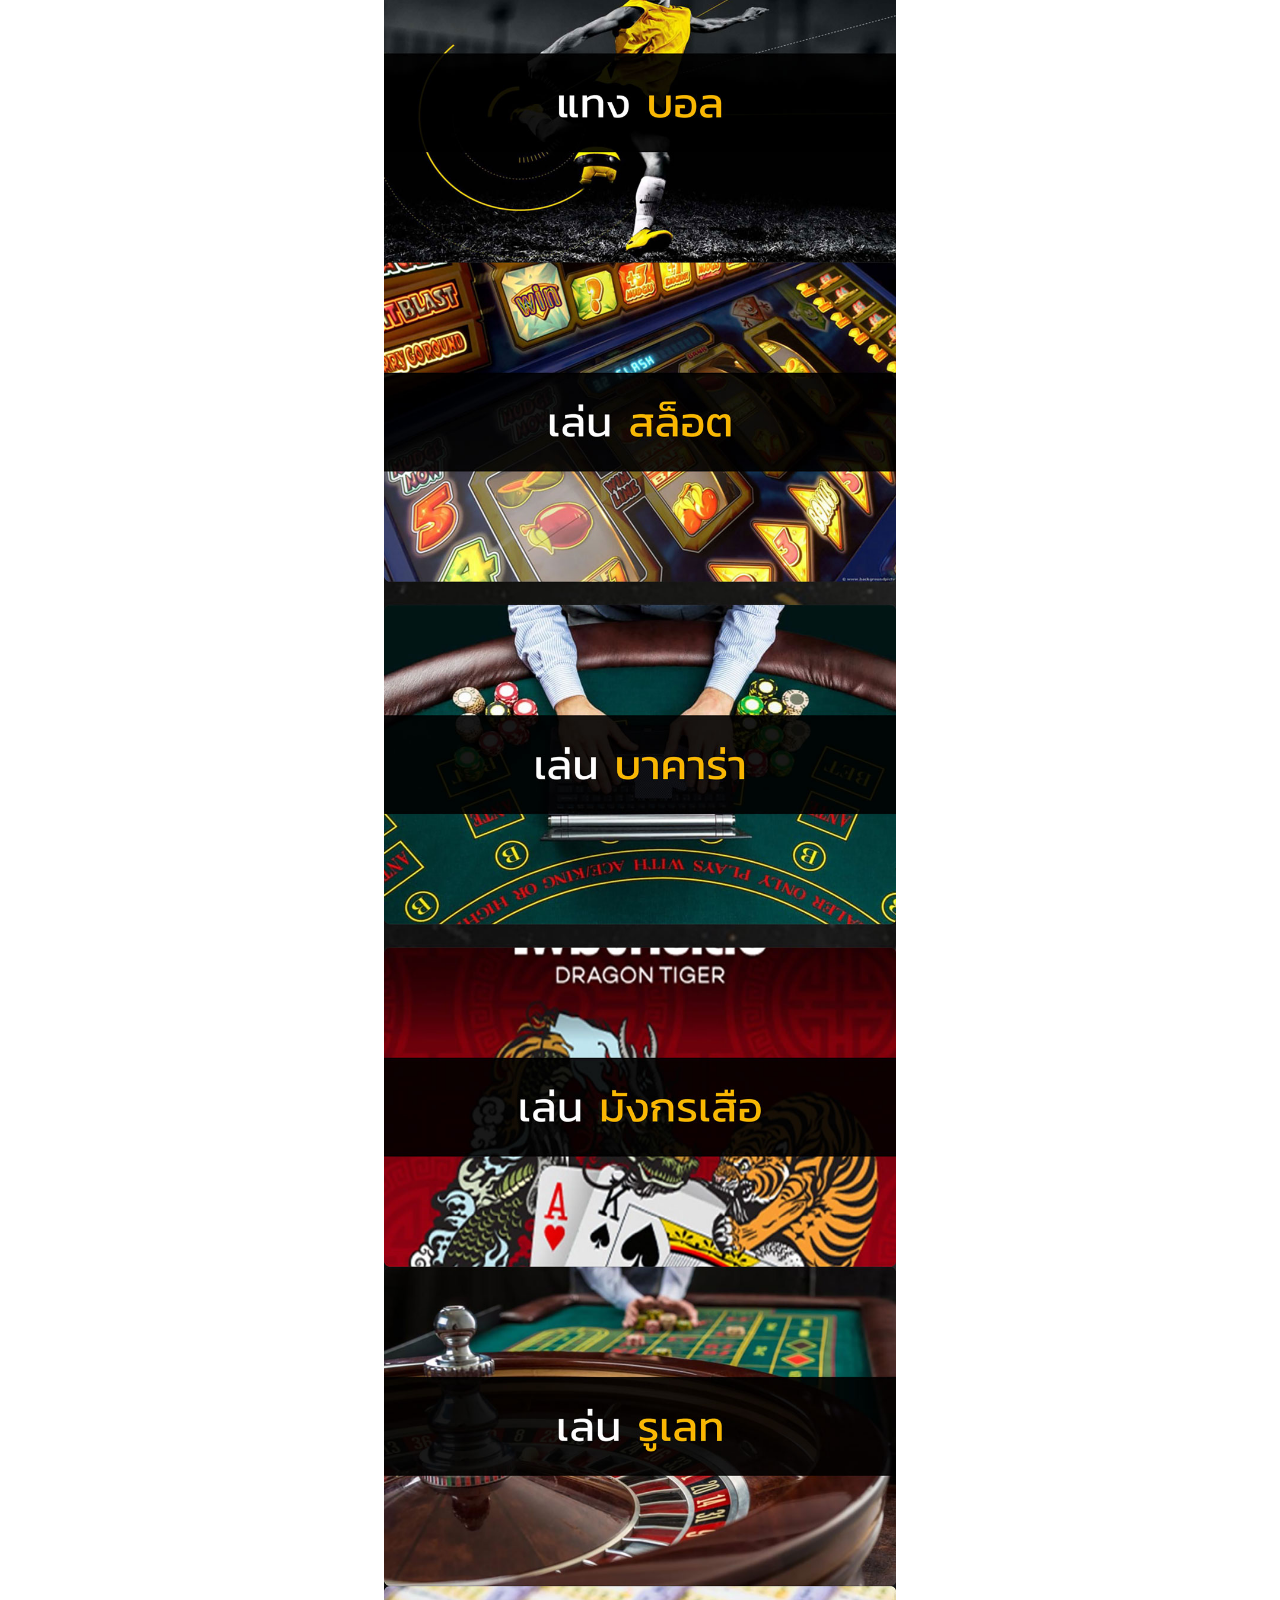
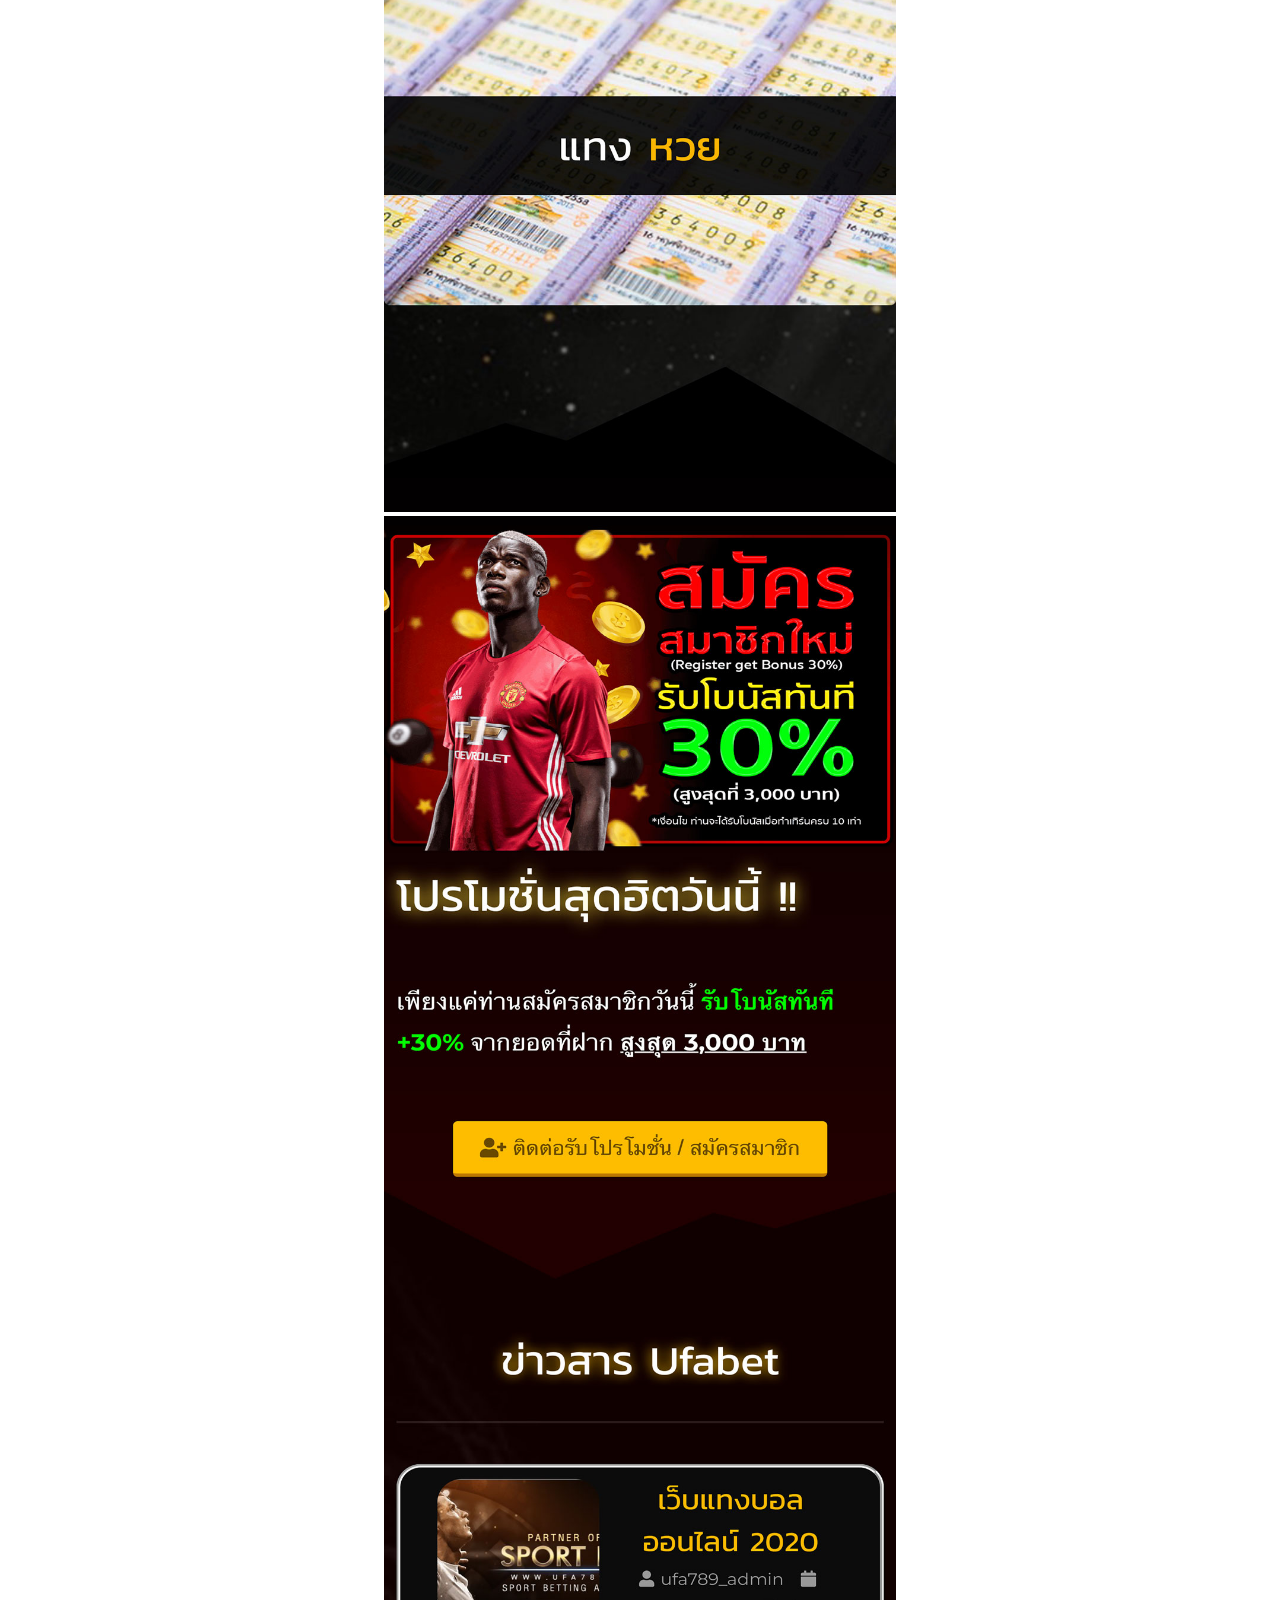
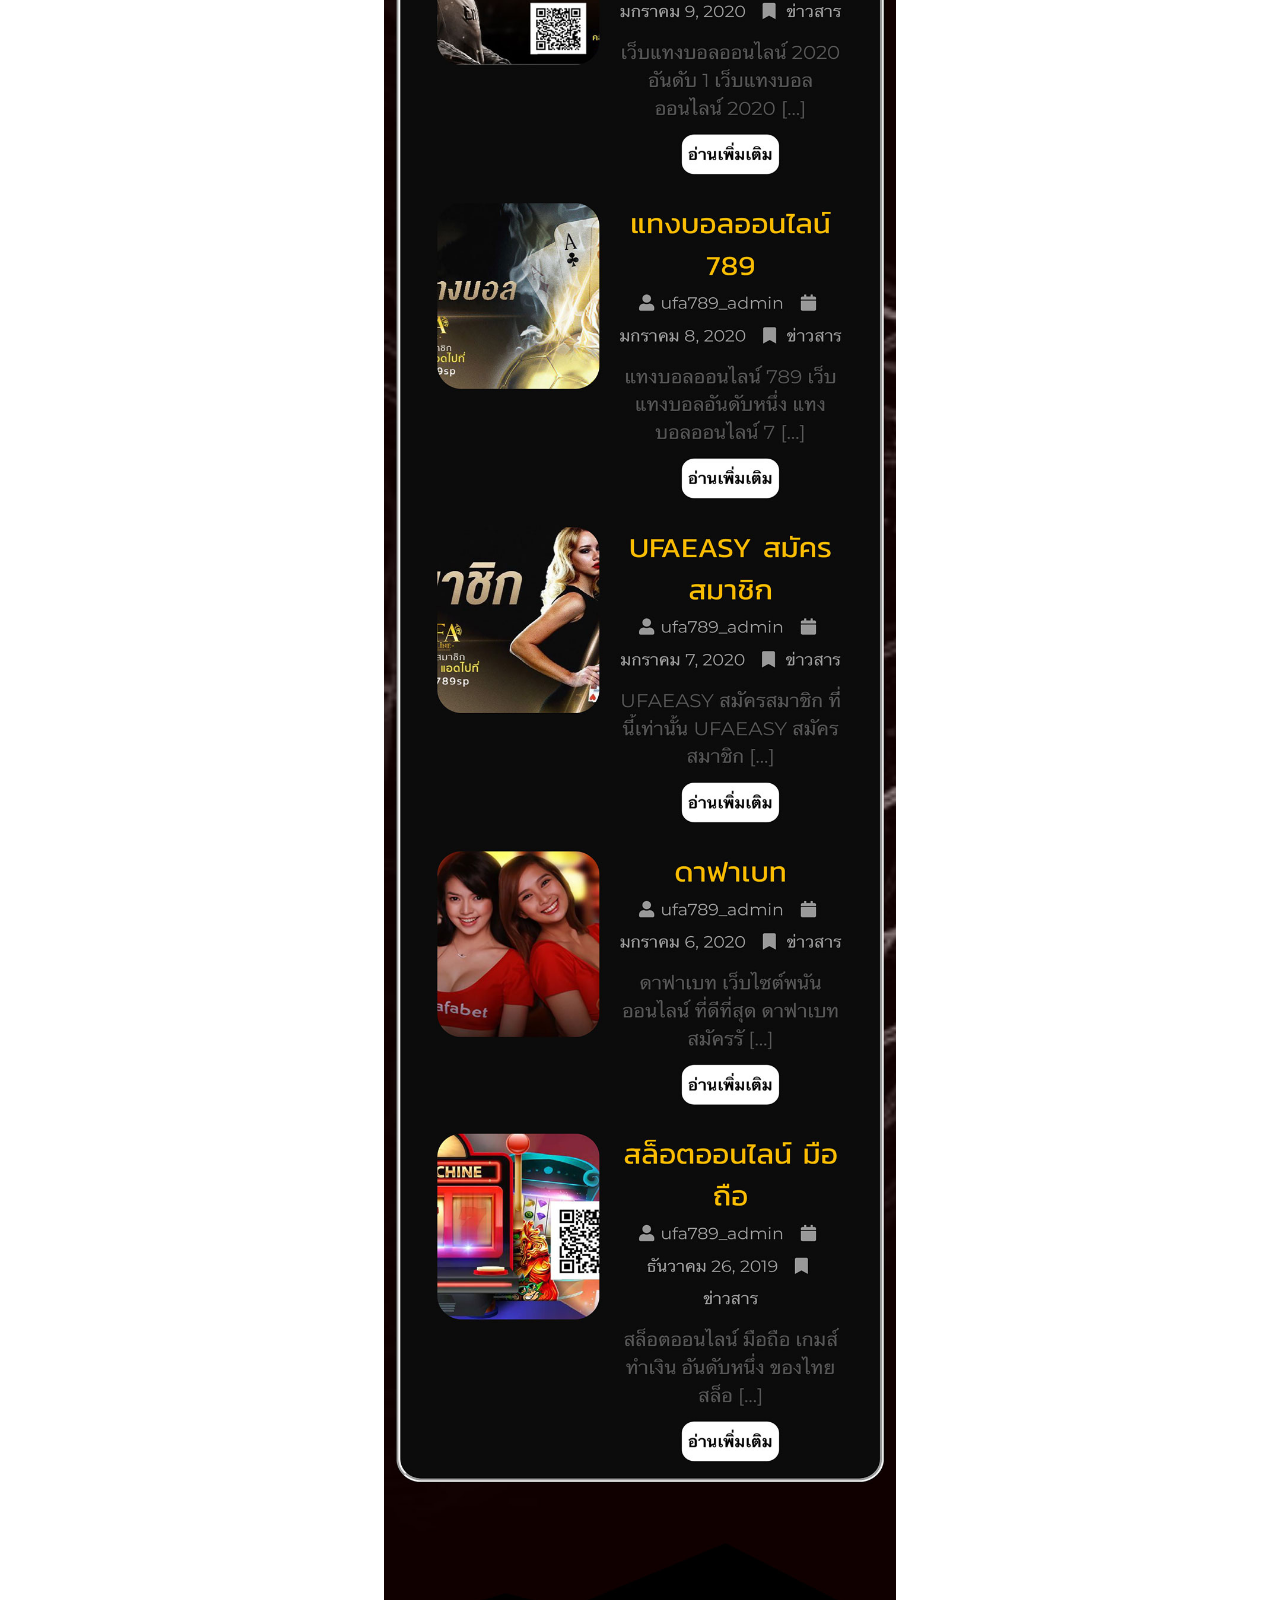
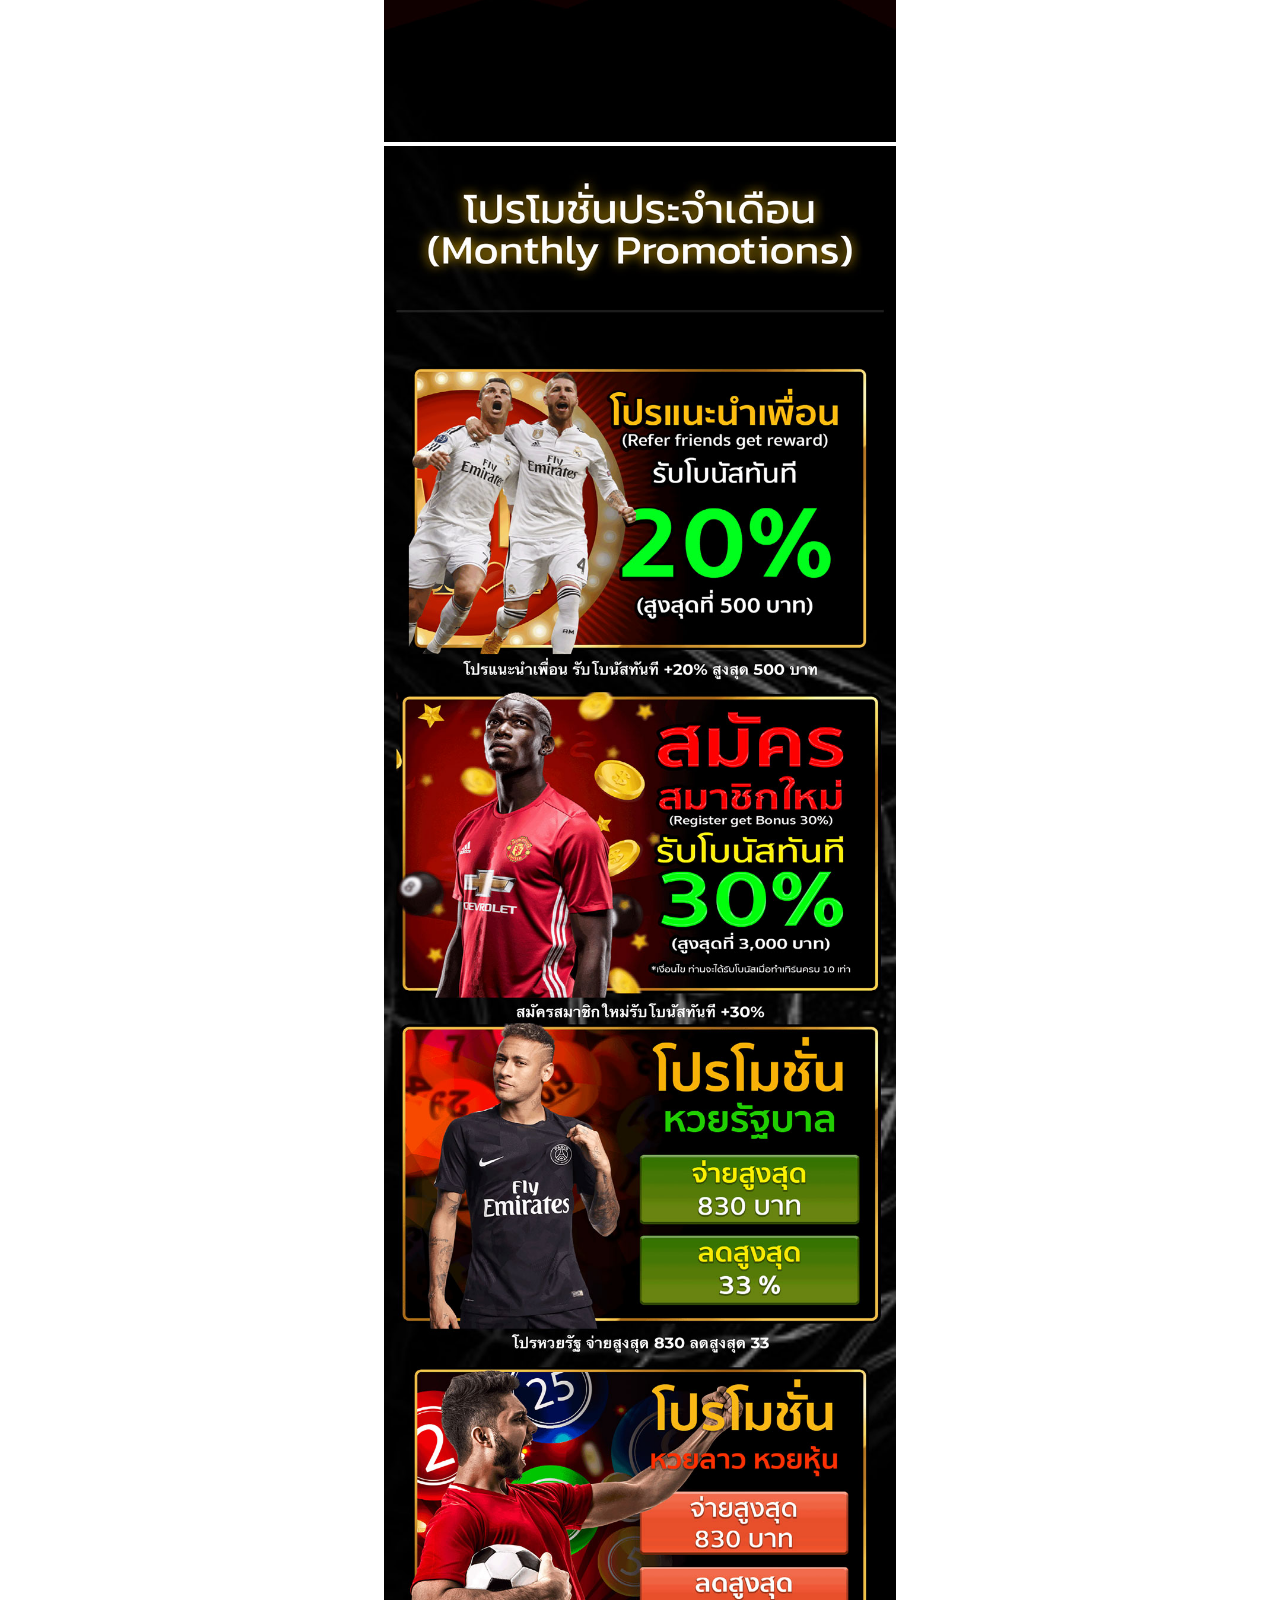
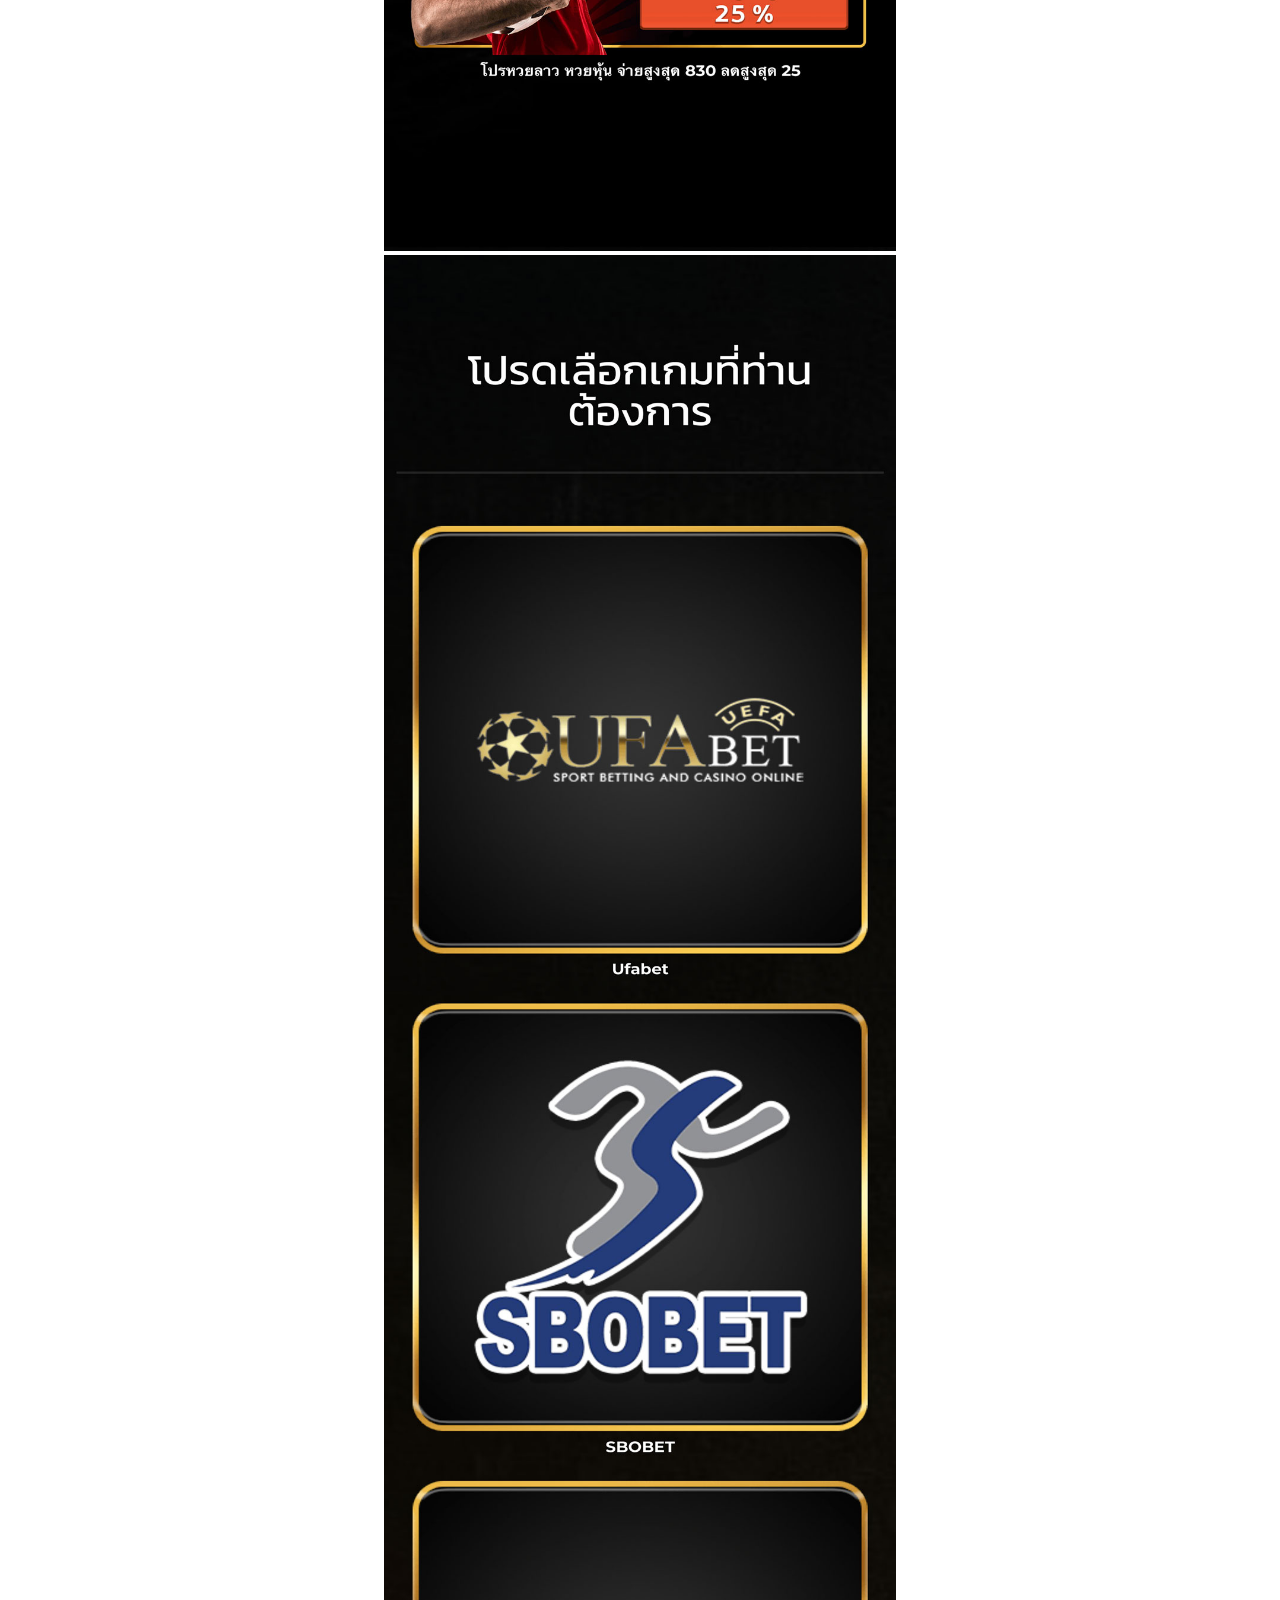
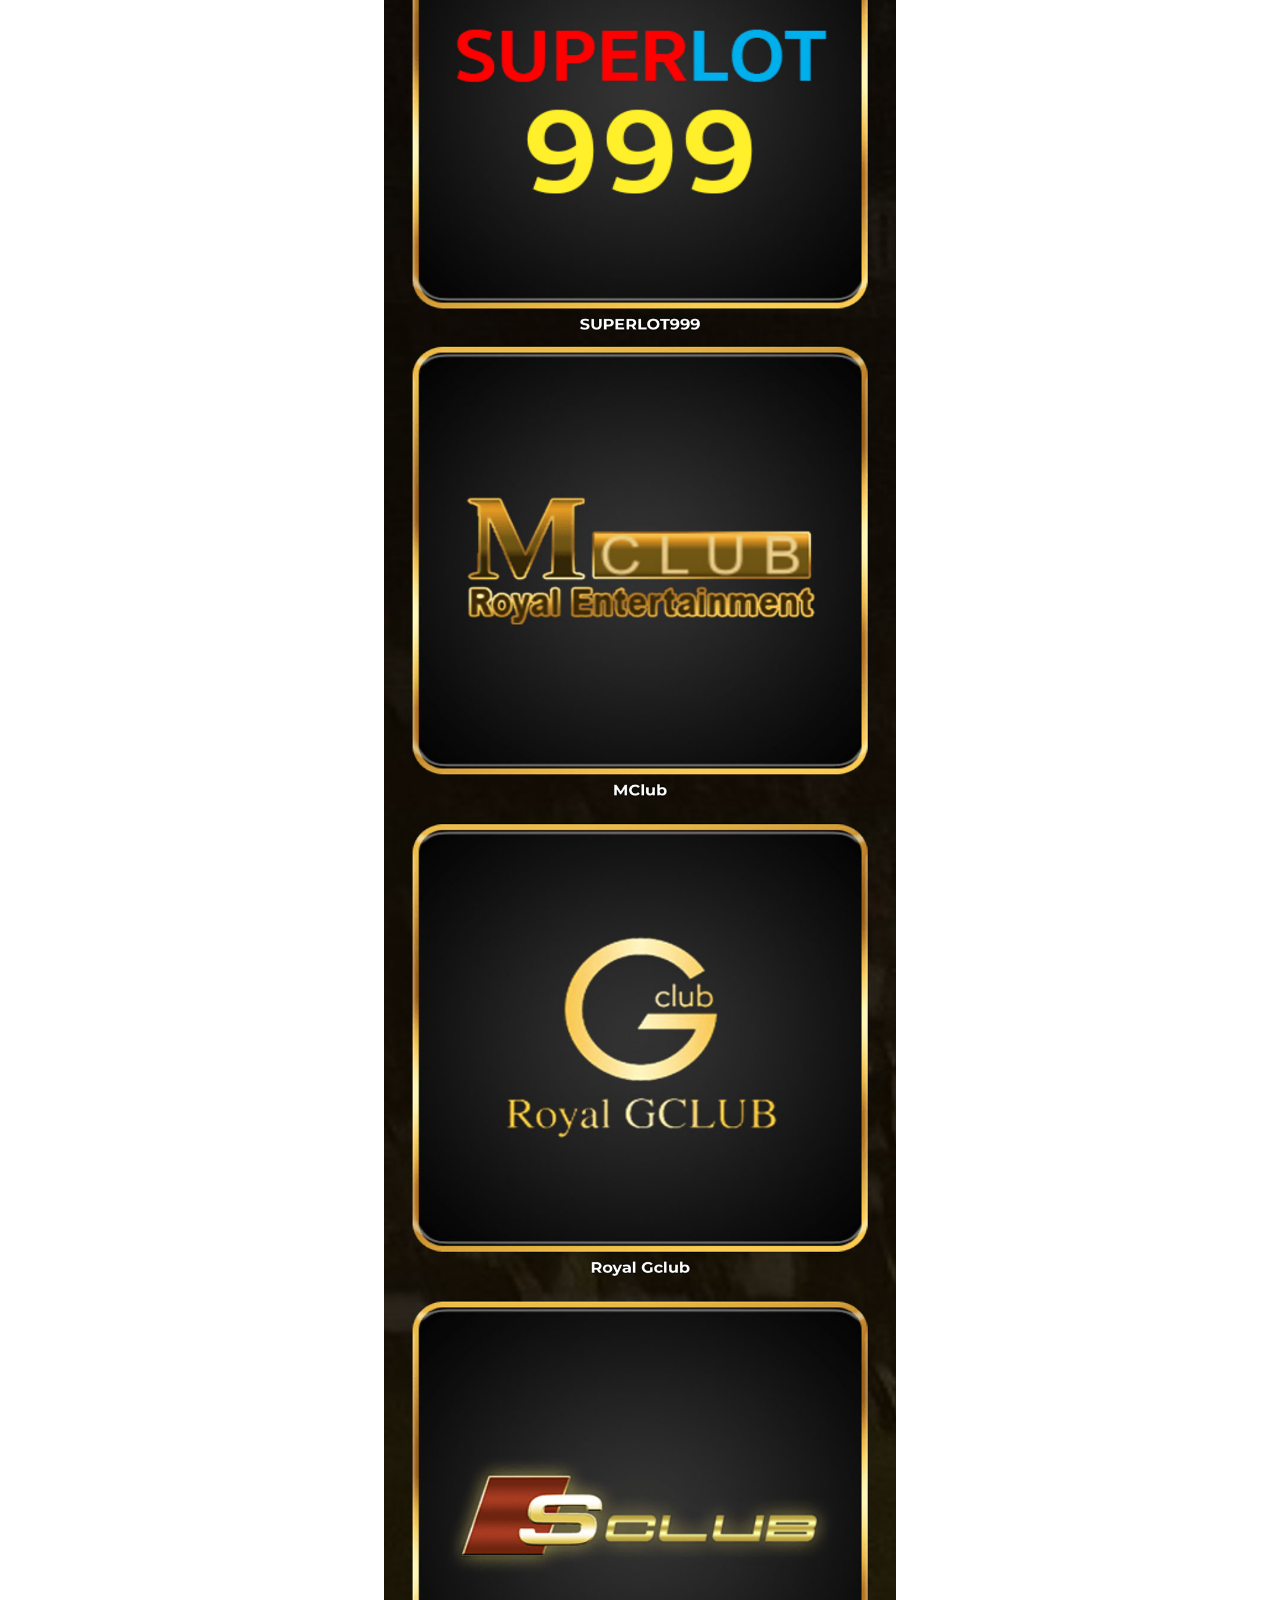
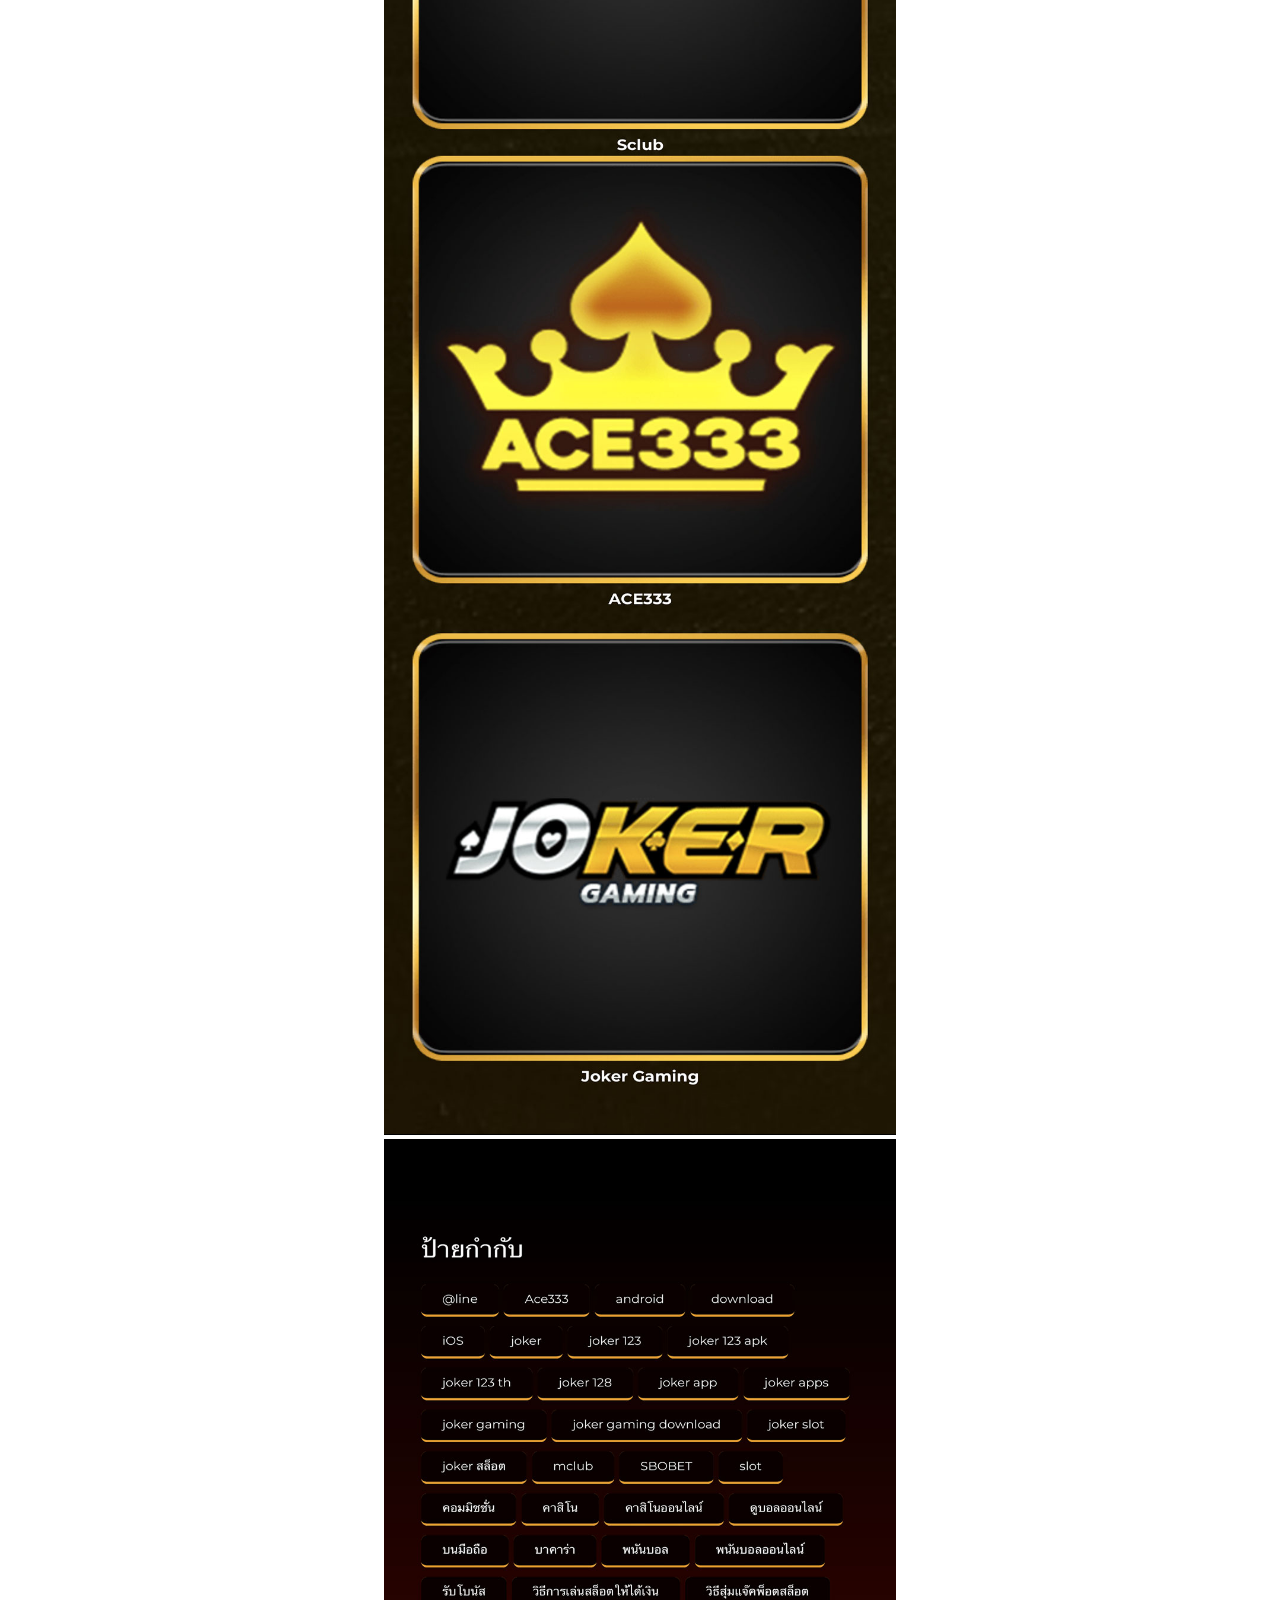
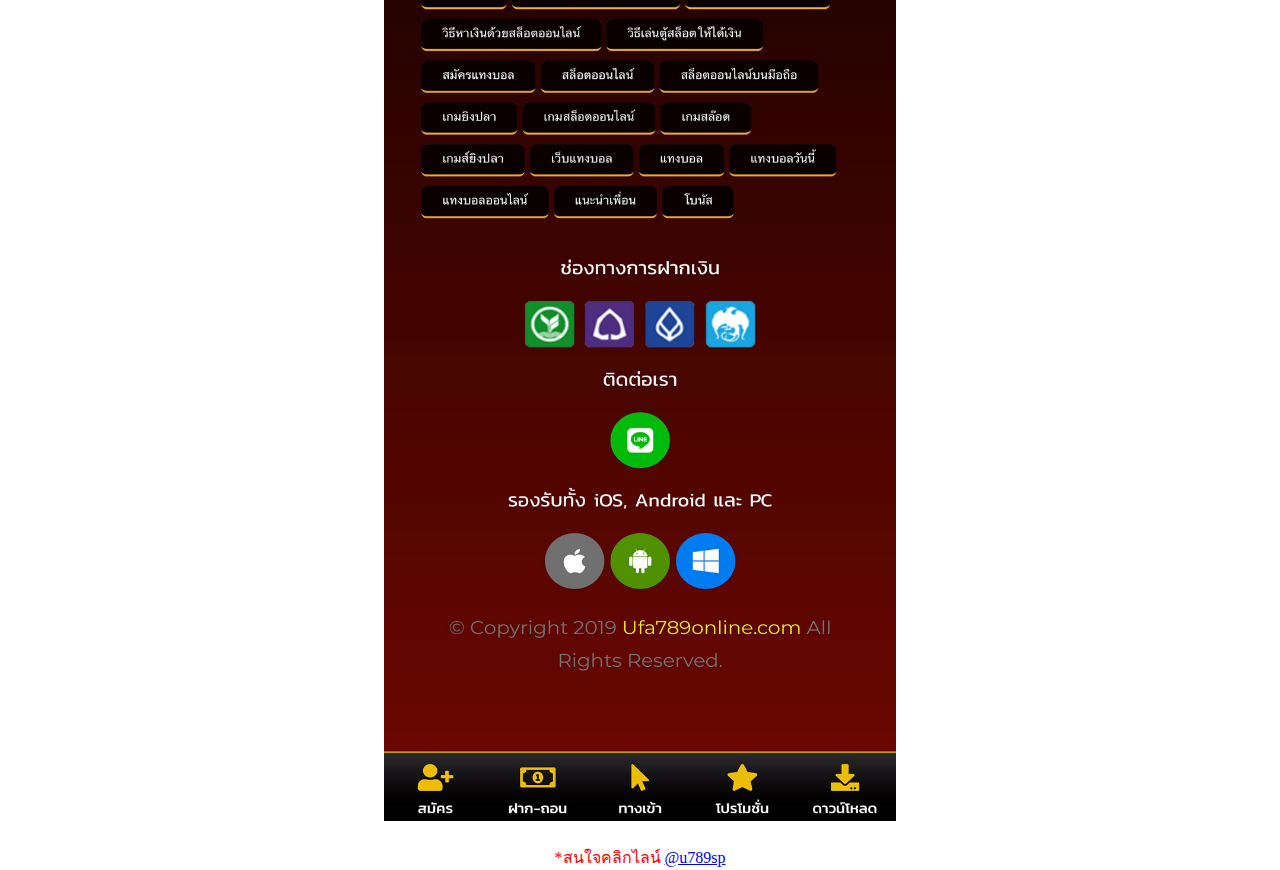
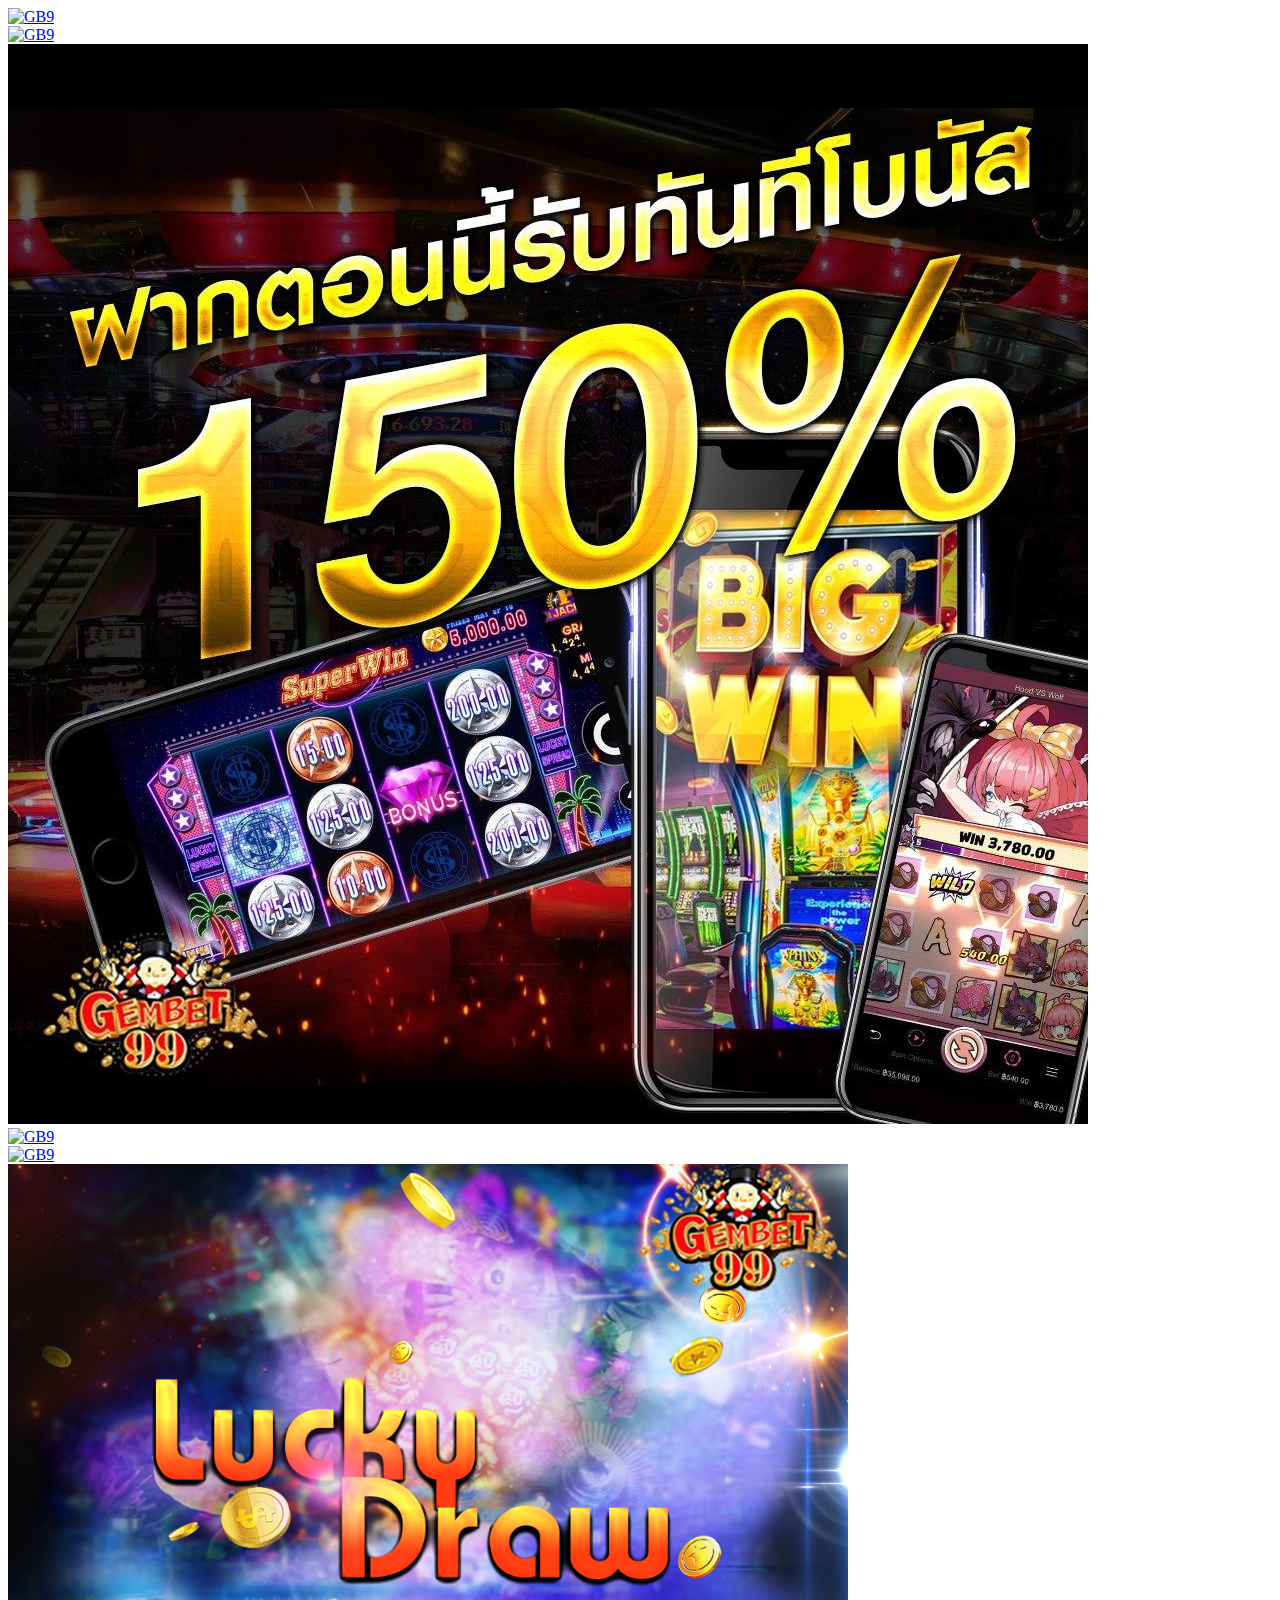
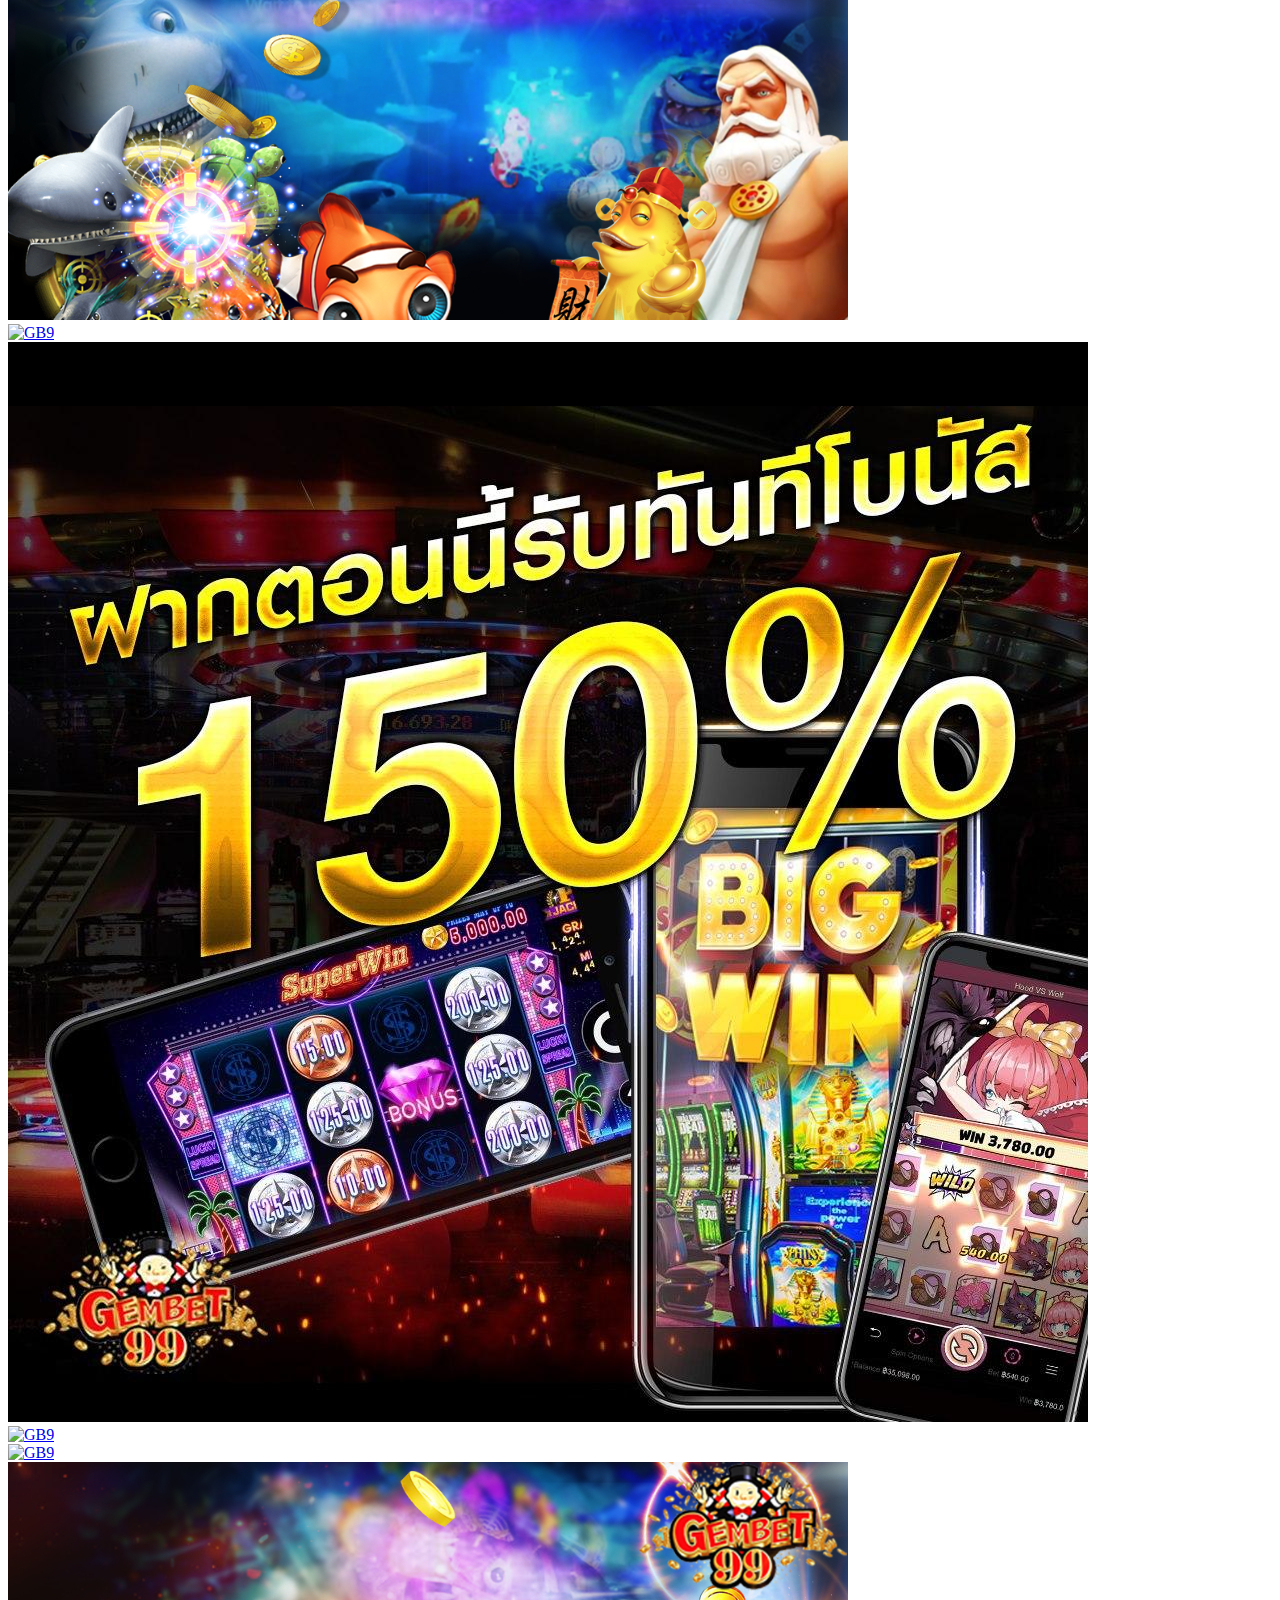
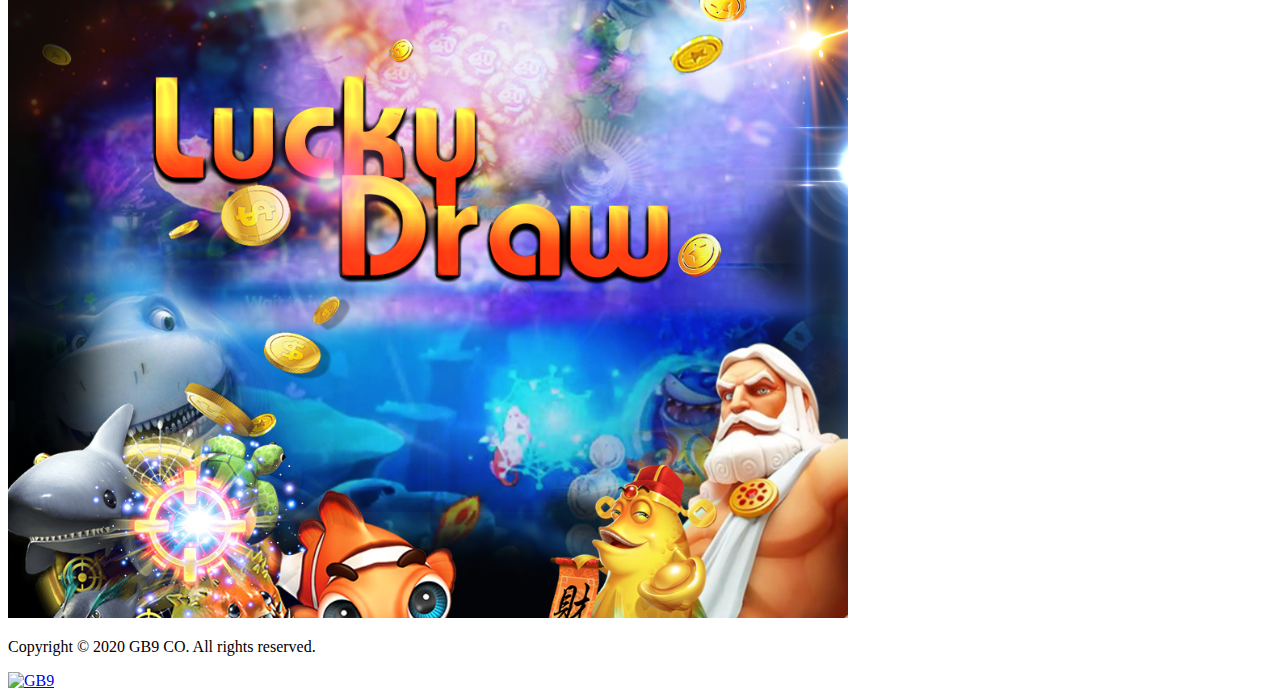
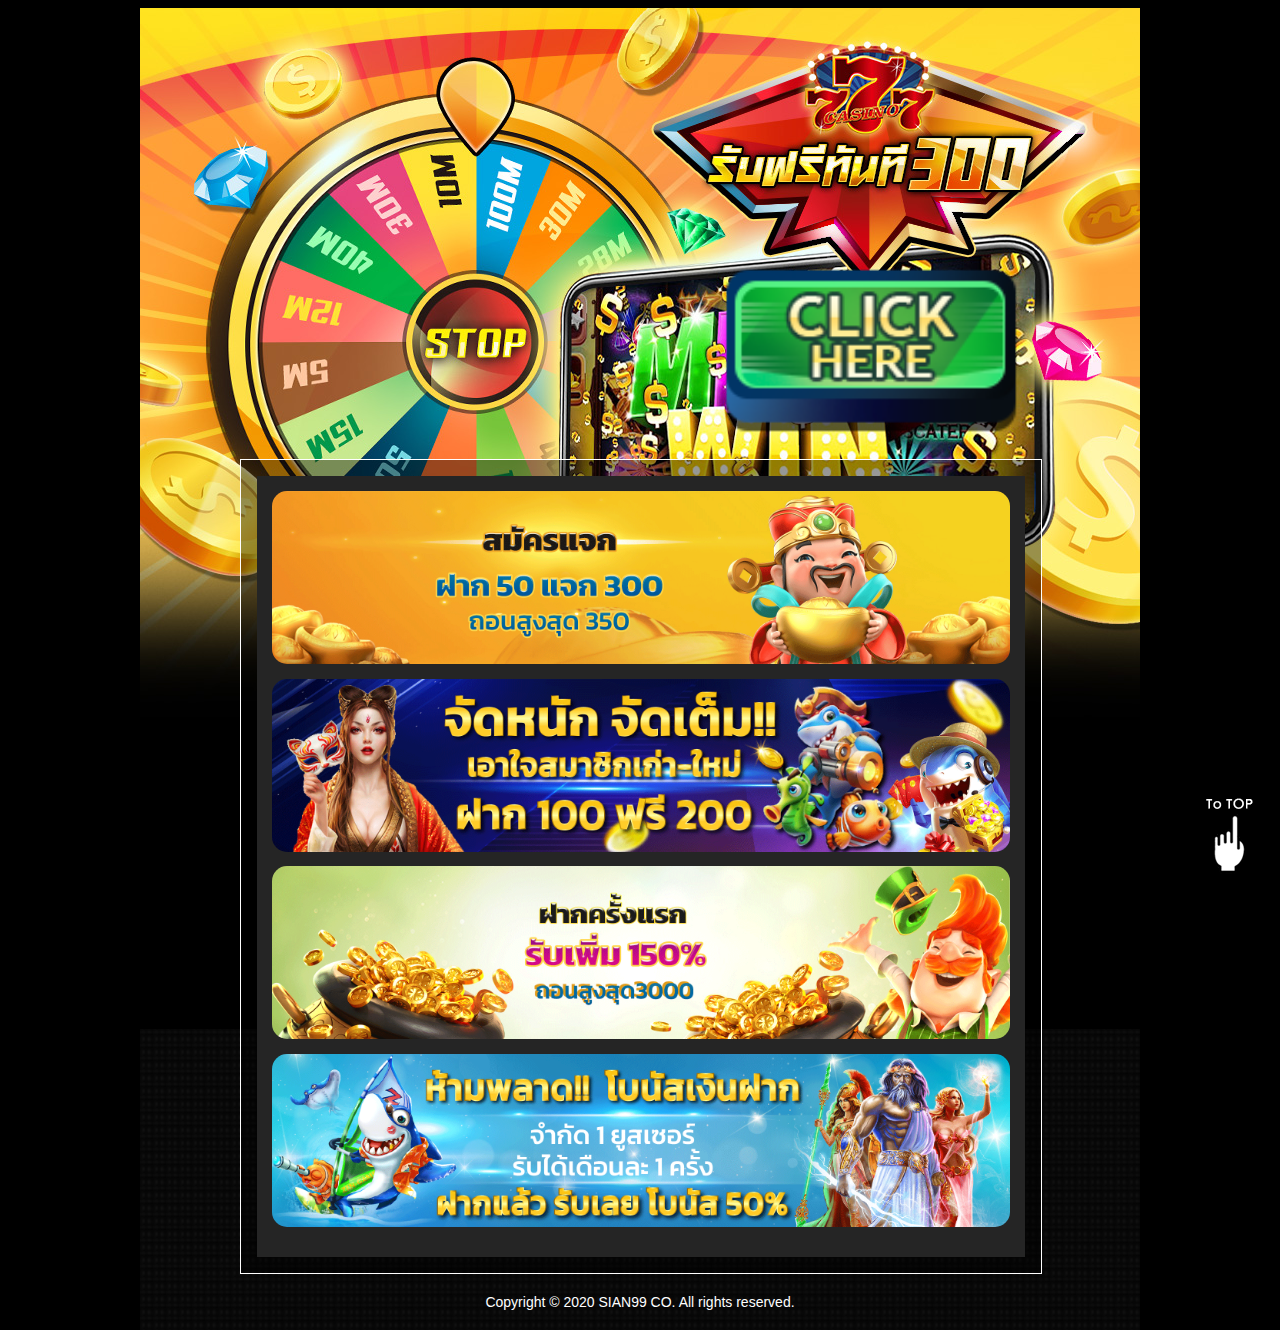
